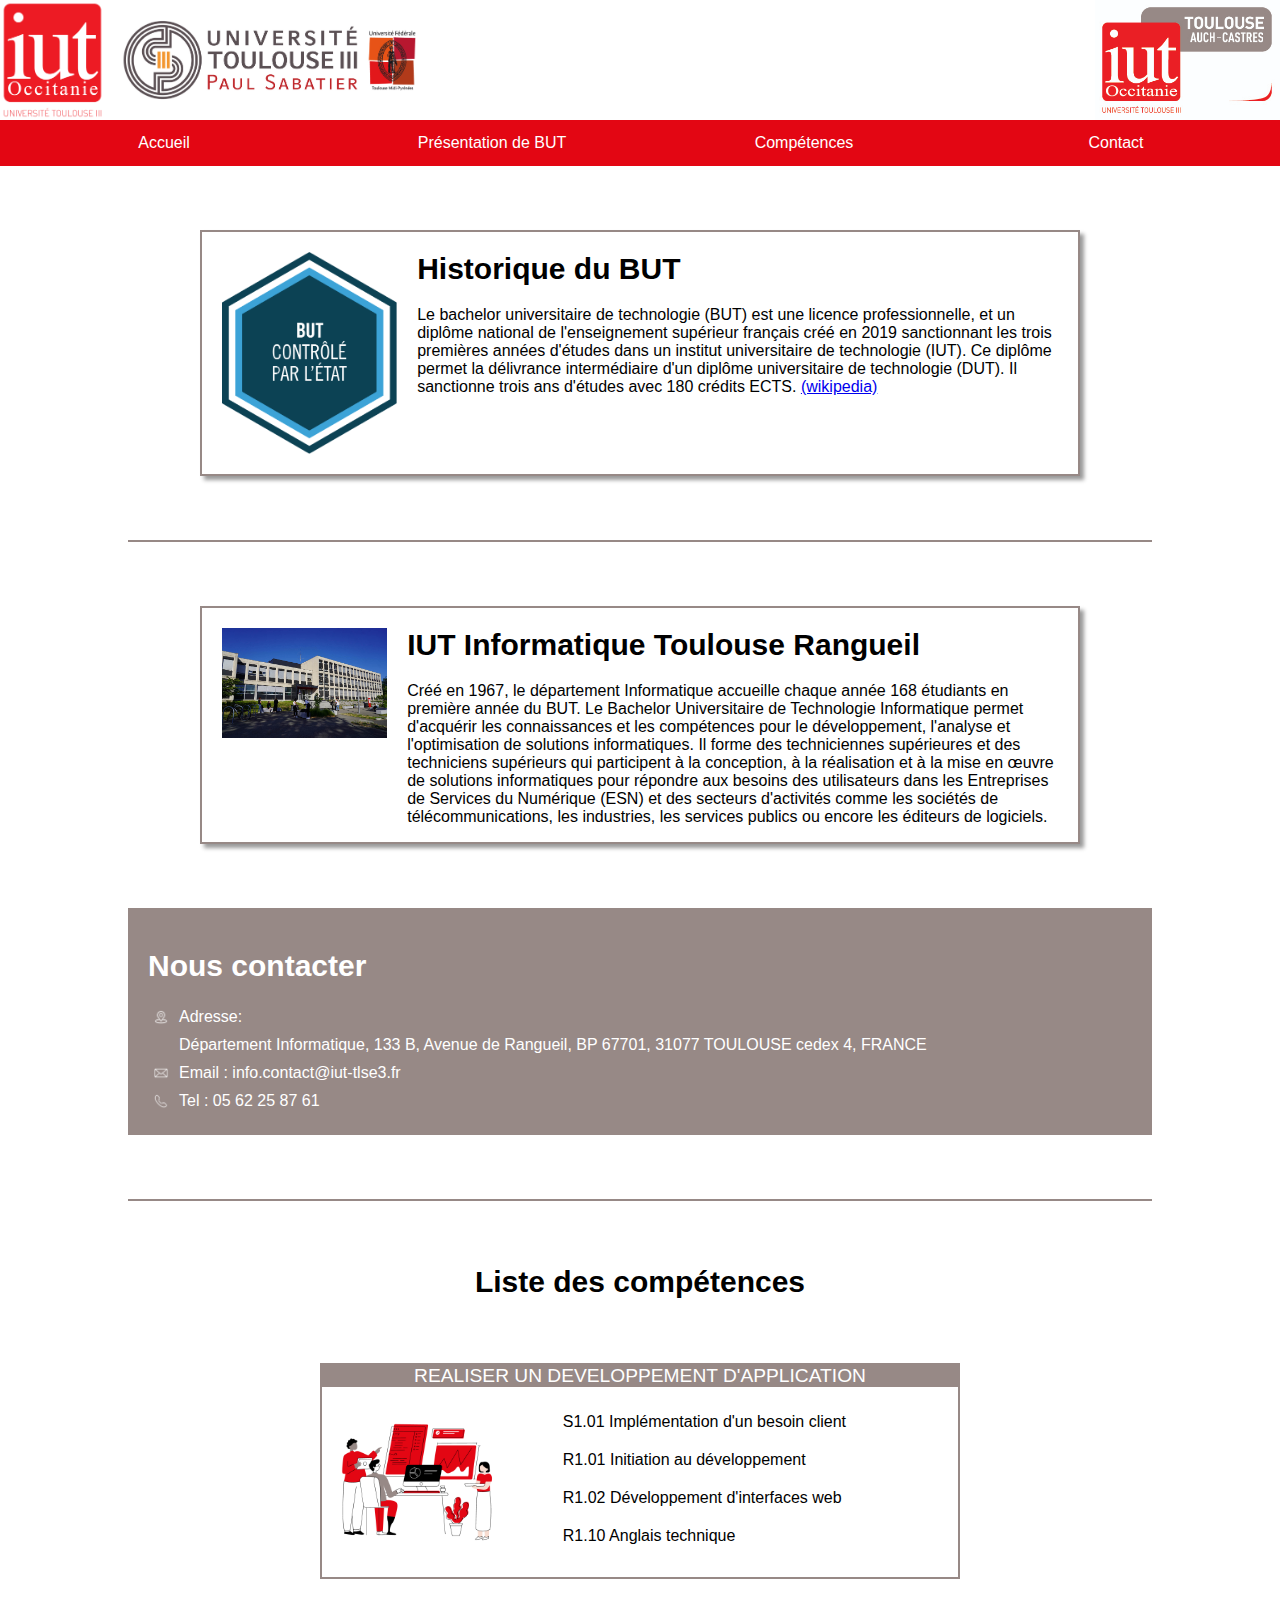
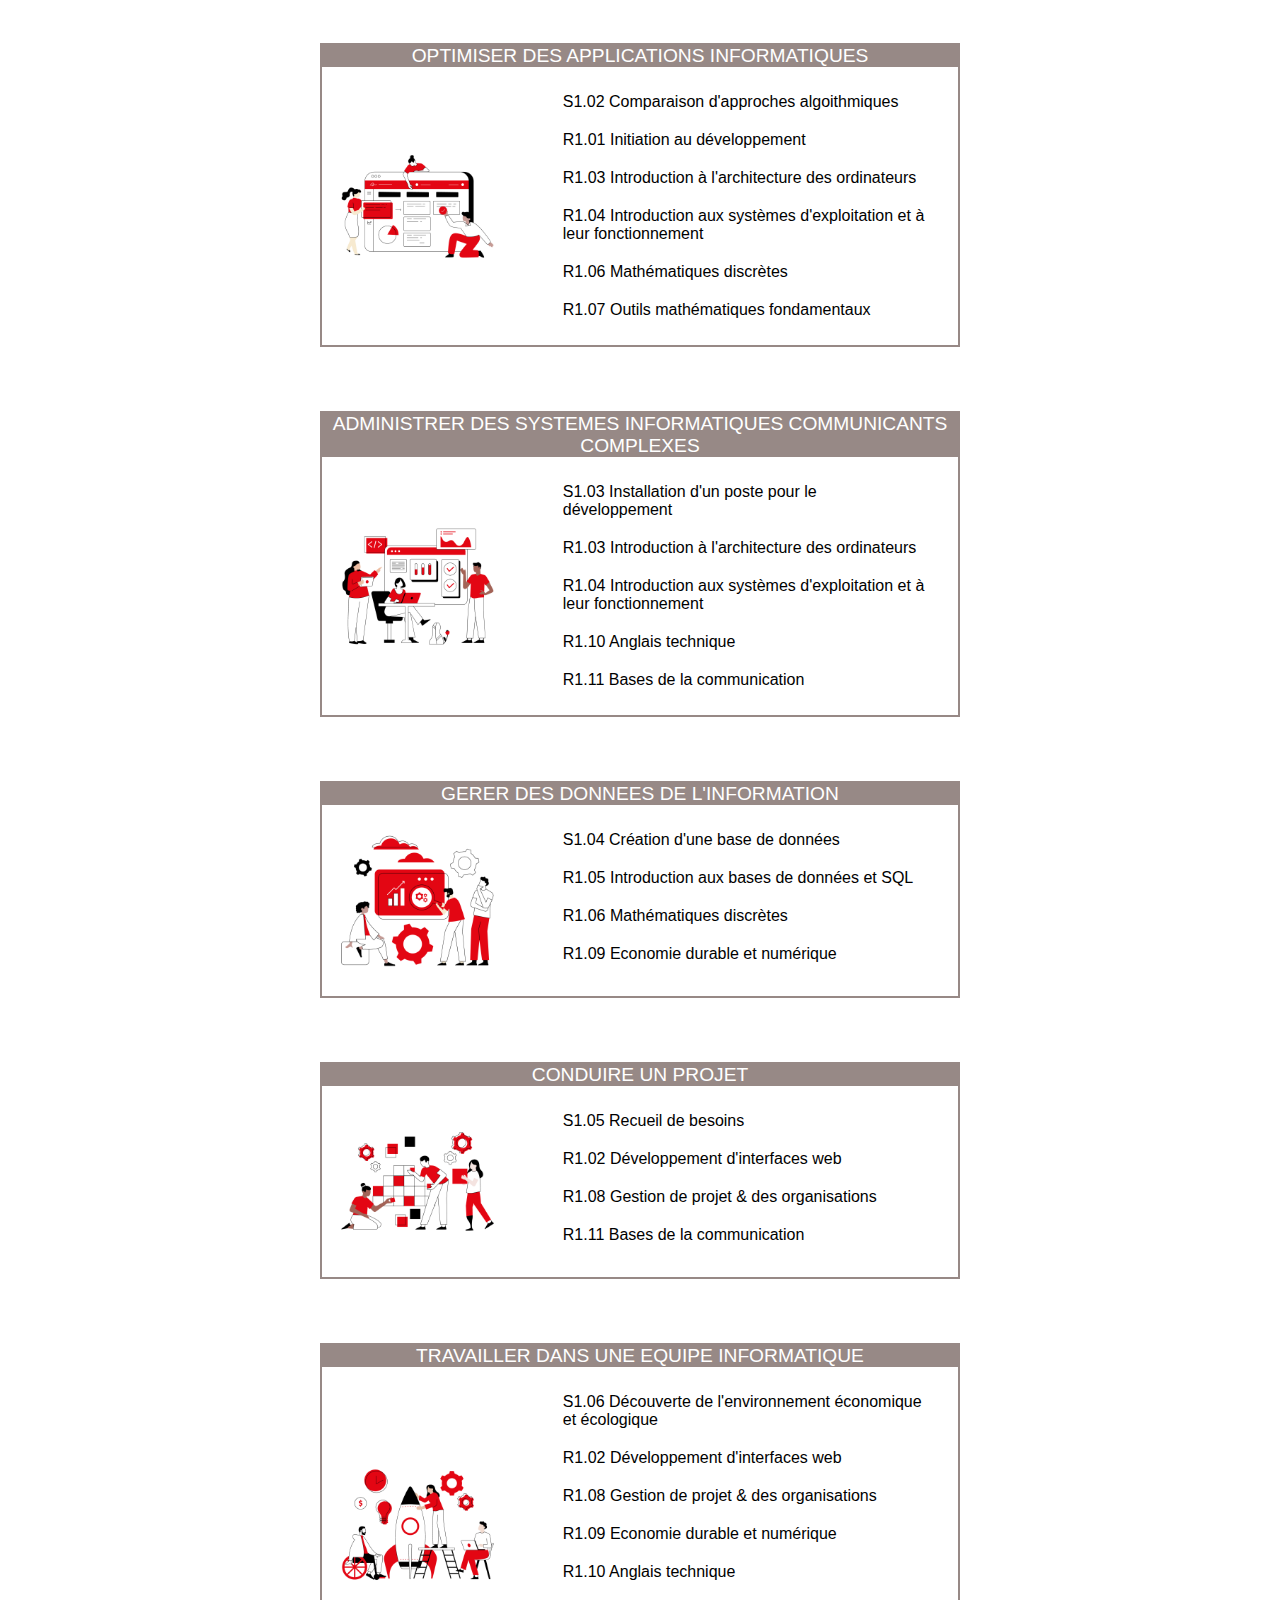
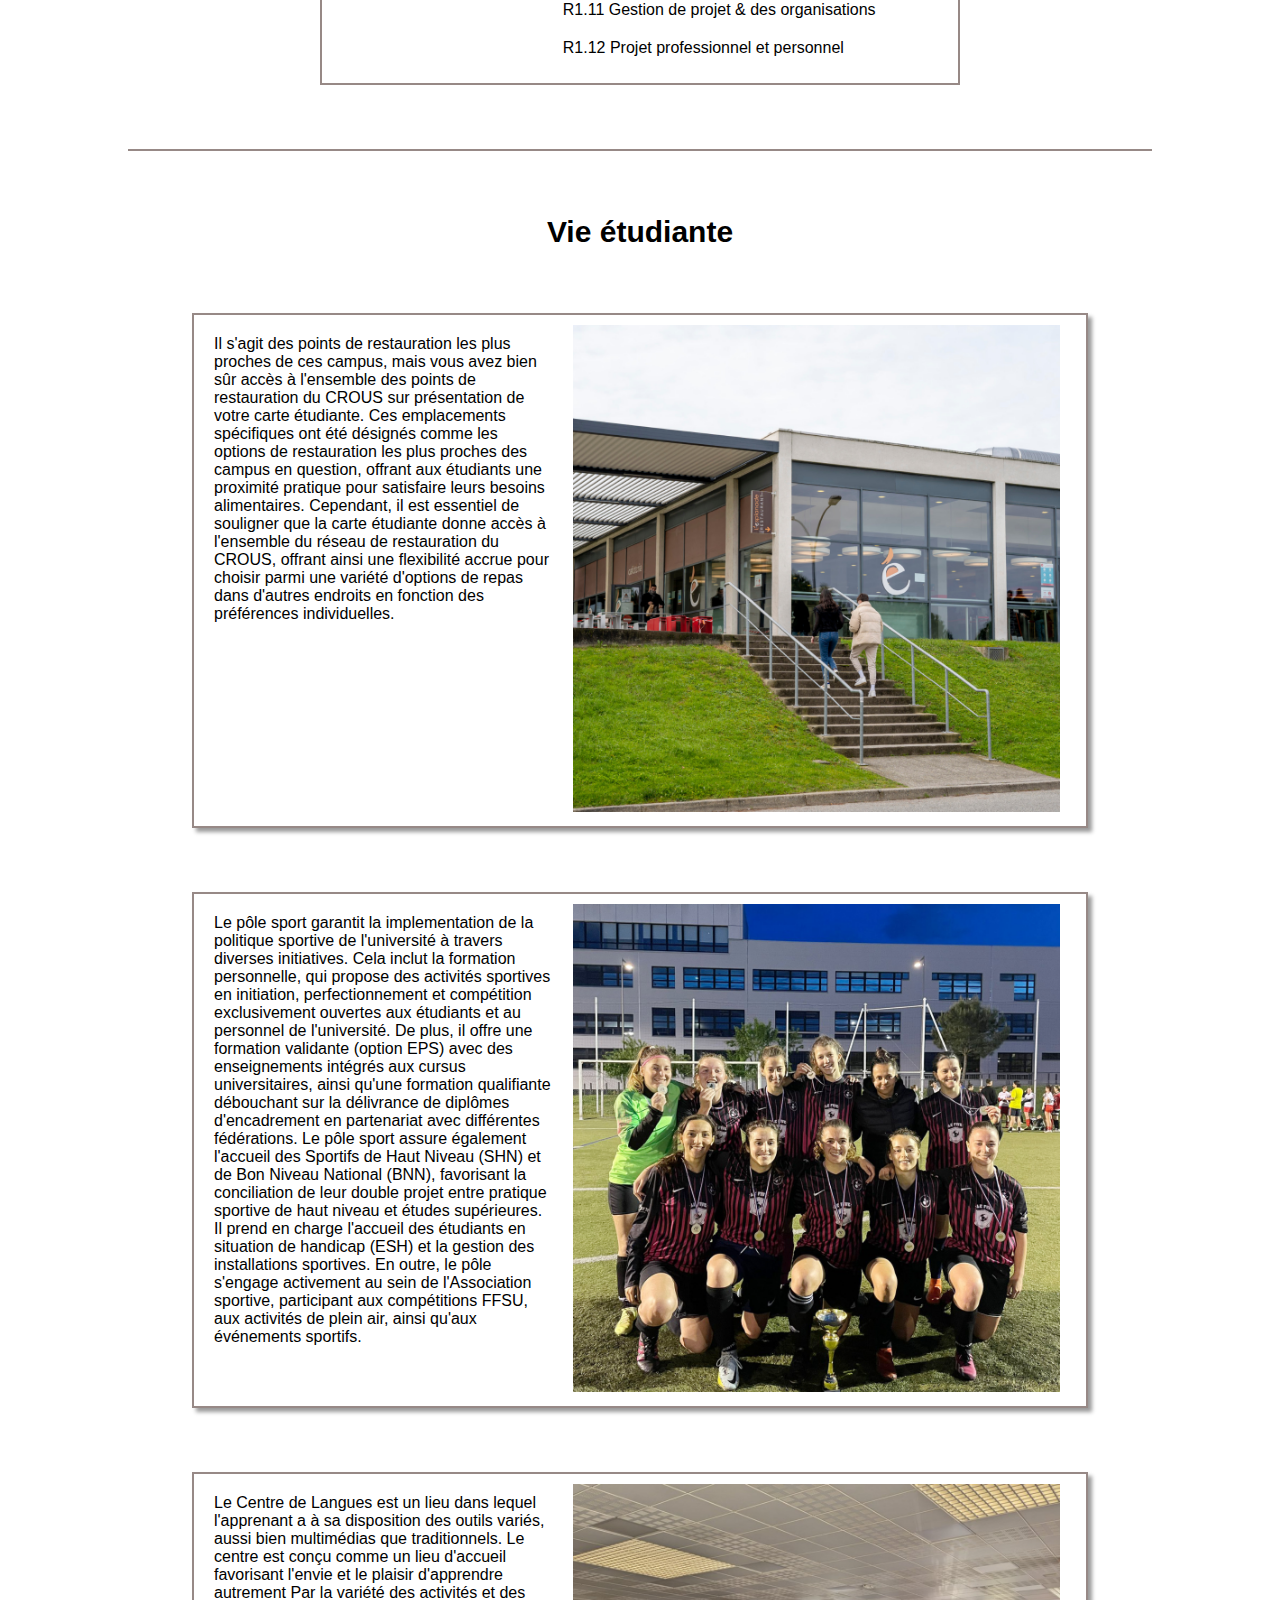
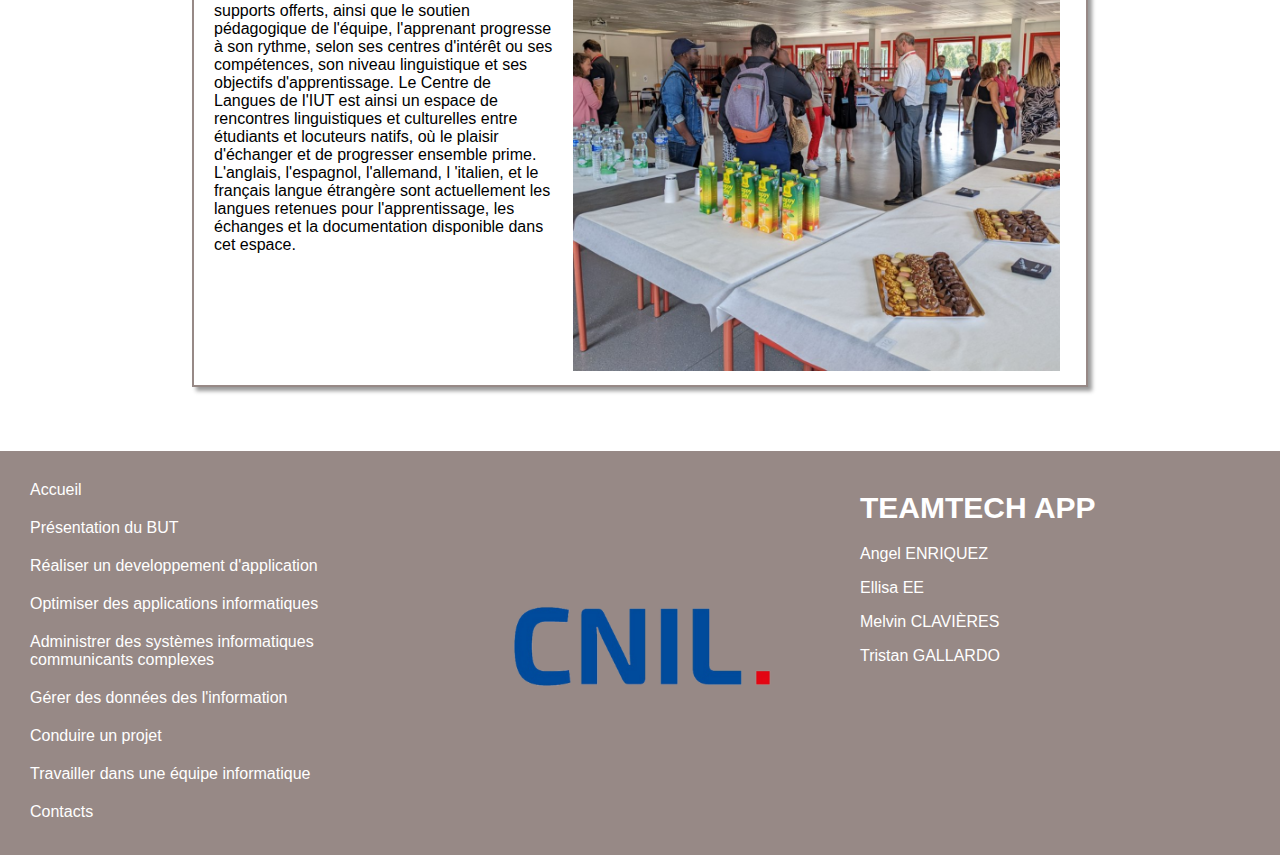
==== index.html @ ef76a1b7 "Update and rename html/index.html to index.html" ====
<!DOCTYPE html>
<html lang="fr">
    <head>
        <meta charset="utf-8">
        <title>Page d'Accueil</title>
        <link rel="stylesheet" href="../css/style.css">
        <link rel = "icon" href="../images/logo1.png" type="images/x-icon">
        <meta name ="Description" content="Page d'accueil pour IUT">
        <meta name="viewport" content="width=device-width, initial-scale=1">
    </head>

    <body>
        <div class="accueil-header"> 
            <div class="accueil-header1">
                <img src="../images/logo1.png" alt="logo iut occitanie université toulouse III" title="logo iut occitanie université toulouse III">
                <img src="../images/logo2.jpg" alt="logo université toulouse III Paul Sabatier" title="logo université toulouse III Paul Sabatier">
            </div>
            <div class="accueil-header2">
                <img class="img3" src="../images/logo3.jpg" alt="logo iut occitanie université toulouse III toulouse" title="logo iut occitanie université toulouse III toulouse">
            </div>
        </div>
        <div class="accueil">
            <input type="checkbox" class="accueil-options-btn" id="toggleNav" >
            <label for="toggleNav"><img src="../images/logo_option.png" alt="logo pour indiquer options"></label> 
            <div class="accueil-navbar">
                <a href="accueil.html">Accueil</a>
                <a href="presentation.html">Présentation de BUT</a>
                <div class="accueil-dropdown">
                    <button class="accueil-dropbtn">Compétences</button>
                    <div class = "accueil-dropdown-content">
                        <a href="competence1.html">Réaliser un développement d'application</a>
                        <a href="competence2.html">Optimiser des applications</a>
                        <a href="competence3.html">Administrer des systèmes informatiques comminicants complexes</a>
                        <a href="competence4.html">Gérer des données de l'information</a>
                        <a href="competence5.html">Conduire un projet</a>
                        <a href="competence6.html">Collaborer au sein d'une équipe informatique</a>
                    </div>
                </div>
                <a href="contact.html">Contact</a>
            </div>
        </div>
        <div class="accueil-historique">
            <img src="images/logo_but.png" alt="logo BUT" title="logo BUT">
            <div class="accueil-historique-texte">
                <h1>Historique du BUT</h1>
                <p>Le bachelor universitaire de technologie (BUT) est une licence professionnelle, et un diplôme national de 
                    l'enseignement supérieur français créé en 2019 sanctionnant les trois premières années d'études dans un 
                    institut universitaire de technologie (IUT). Ce diplôme permet la délivrance intermédiaire d'un diplôme 
                    universitaire de technologie (DUT). Il sanctionne trois ans d'études avec 180 crédits ECTS. 
                     <a href="https://fr.wikipedia.org/wiki/Bachelor_universitaire_de_technologie">(wikipedia)</a></p>
            </div>
        </div>
        <hr>
        <div class="accueil-iutinfo">
            <a href="https://iut-informatique.univ-tlse3.fr/"><img src="../images/IUT.jpg" alt="logo iut informatique universite toulouse 3" title="logo iut informatique universite toulouse 3"></a>
            <div class="accueil-iutinfo-texte">
                <h1>IUT Informatique Toulouse Rangueil</h1>
                <p>Créé en 1967, le département Informatique accueille chaque année 168 étudiants en première année du BUT. 
                    Le Bachelor Universitaire de Technologie Informatique permet d'acquérir les connaissances et les 
                    compétences pour le développement, l'analyse et l'optimisation de solutions informatiques. Il forme 
                    des techniciennes supérieures et des techniciens supérieurs qui participent à la conception, à la 
                    réalisation et à la mise en œuvre de solutions informatiques pour répondre aux besoins des utilisateurs 
                    dans les Entreprises de Services du Numérique (ESN) et des secteurs d'activités comme les sociétés de 
                    télécommunications, les industries, les services publics ou encore les éditeurs de logiciels.</p>
            </div>
        </div>
        <div class="accueil-contact">
            <h1>Nous contacter</h1>
            <div class="accueil-adresse">
                <div class="accueil-adresse-titre">
                    <img src="../images/logo_adresse.png" alt="logo adresse" title="logo adresse iut informatique">
                    <p>Adresse:</p>
                </div>
                <p class="accueil-adresse-texte">
                    Département Informatique, 
                    133 B, Avenue de Rangueil, 
                    BP 67701, 
                    31077 TOULOUSE cedex 4, FRANCE</p>
            </div>
            <div class="accueil-email">
                <img src="../images/logo_email.png" alt="logo email" title="logo email iut informatique">
                <p>Email : info.contact@iut-tlse3.fr</p>
            </div>
            <div class="accueil-telephone">
                <img src="../images/logo_telephone.png" alt="logo téléphone" title="logo telephone iut informatique">
                <p>Tel : 05 62 25 87 61</p>
            </div>
        </div>
        <hr>
        <h1 class="accueil-h1">Liste des compétences</h1>
        <div class="accueil-comp">
            <div class="accueil-comp1">
                <a href="competence1.html" class="accueil-comp1-btn">REALISER UN DEVELOPPEMENT D'APPLICATION</a>
                <div class="accueil-comp1-texte">
                    <img src="../images/comp_1.png" alt = "logo competence 1 realiser un developpement d'application" title="logo competence 1 realiser un developpement d'application">
                    <ul>
                        <li>S1.01 Implémentation d'un besoin client</li>
                        <li>R1.01 Initiation au développement</li>
                        <li>R1.02 Développement d'interfaces web</li>
                        <li>R1.10 Anglais technique</li>
                    </ul>
                </div>
            </div>
            <div class="accueil-comp2">
                <a href="competence2.html" class="accueil-comp2-btn">OPTIMISER DES APPLICATIONS INFORMATIQUES</a>
                <div class="accueil-comp2-texte">
                    <img src="../images/comp_2.png" alt = "logo competence 2 Optimiser des applications" title="logo competence 2 Optimiser des applications">
                    <ul>
                        <li>S1.02 Comparaison d'approches algoithmiques</li>
                        <li>R1.01 Initiation au développement</li>
                        <li>R1.03 Introduction à l'architecture des ordinateurs</li>
                        <li>R1.04 Introduction aux systèmes d'exploitation et à leur fonctionnement</li>
                        <li>R1.06 Mathématiques discrètes</li>
                        <li>R1.07 Outils mathématiques fondamentaux</li>
                    </ul>
                </div>
            </div>
            <div class="accueil-comp3">
                <a href="competence3.html" class="accueil-comp3-btn">ADMINISTRER DES SYSTEMES INFORMATIQUES COMMUNICANTS COMPLEXES</a>
                <div class="accueil-comp3-texte">
                    <img src="../images/comp_3.png" alt = "logo competence 3 Administrer des systèmes informatiques comminicants complexes" title="logo competence 3 Administrer des systèmes informatiques comminicants complexes">
                    <ul>
                        <li>S1.03 Installation d'un poste pour le développement</li>
                        <li>R1.03 Introduction à l'architecture des ordinateurs</li>
                        <li>R1.04 Introduction aux systèmes d'exploitation et à leur fonctionnement</li>
                        <li>R1.10 Anglais technique</li>
                        <li>R1.11 Bases de la communication </li>
                    </ul>
                </div>
            </div>
            <div class="accueil-comp4">
                <a href="competence4.html" class="accueil-comp4-btn" >GERER DES DONNEES DE L'INFORMATION</a>
                <div class="accueil-comp4-texte">
                    <img src="../images/comp_4.png" alt = "logo competence 4 Gérer des données de l'information" title="logo competence 4 Gérer des données de l'information">
                    <ul>
                        <li>S1.04 Création d'une base de données</li>
                        <li>R1.05 Introduction aux bases de données et SQL</li>
                        <li>R1.06 Mathématiques discrètes</li>
                        <li>R1.09 Economie durable et numérique</li>
                    </ul>
                </div>
            </div>
            <div class="accueil-comp5">
                <a href="competence5.html" class="accueil-comp5-btn">CONDUIRE UN PROJET</a>
                <div class="accueil-comp5-texte">
                    <img src="../images/comp_5.png" alt = "logo competence 5 Conduire un projet" title="logo competence 5 Conduire un projet">
                    <ul>
                        <li>S1.05 Recueil de besoins</li>
                        <li>R1.02 Développement d'interfaces web</li>
                        <li>R1.08 Gestion de projet & des organisations</li>
                        <li>R1.11 Bases de la communication</li>
                    </ul>
                </div>
            </div>
            <div class="accueil-comp6">
                <a href="competence6.html" class="accueil-comp6-btn">TRAVAILLER DANS UNE EQUIPE INFORMATIQUE</a>
                <div class="accueil-comp6-texte">
                    <img src="../images/comp_6.png" alt = "logo competence 6 Collaborer au sein d'une équipe informatique" title="logo competence 6 Collaborer au sein d'une équipe informatique">
                    <ul>
                        <li>S1.06 Découverte de l'environnement économique et écologique</li>
                        <li>R1.02 Développement d'interfaces web</li>
                        <li>R1.08 Gestion de projet & des organisations</li>
                        <li>R1.09 Economie durable et numérique</li>
                        <li>R1.10 Anglais technique</li>
                        <li>R1.11 Gestion de projet & des organisations</li>
                        <li>R1.12 Projet professionnel et personnel</li>
                    </ul>
                </div>
            </div> 
        </div>
        <hr>
        <h1 class="accueil-h1">Vie étudiante</h1>
        <div class="accueil-vieEtu">
            <div class="accueil-resto">
                <p>Il s'agit des points de restauration les plus proches de ces campus, mais vous avez bien 
                    sûr accès à l'ensemble des points de restauration du CROUS sur présentation de votre carte 
                    étudiante. Ces emplacements spécifiques ont été désignés comme les options de restauration 
                    les plus proches des campus en question, offrant aux étudiants une proximité pratique pour 
                    satisfaire leurs besoins alimentaires. Cependant, il est essentiel de souligner que la carte 
                    étudiante donne accès à l'ensemble du réseau de restauration du CROUS, offrant ainsi une flexibilité 
                    accrue pour choisir parmi une variété d'options de repas dans d'autres endroits en fonction 
                    des préférences individuelles.</p>
                <a href="https://iut-informatique.univ-tlse3.fr/restauration-hebergement"><img src="../images/resto.png" alt="image du restaurant universitaire" title="image du restaurant universitaire iut informatique toulouse III"></a>
            </div>
            <div class="accueil-sport">
                <p>Le pôle sport garantit la implementation de la politique sportive de l'université à travers diverses initiatives. 
                Cela inclut la formation personnelle, qui propose des activités sportives en initiation, perfectionnement et compétition 
                exclusivement ouvertes aux étudiants et au personnel de l'université. De plus, il offre une formation validante (option EPS) 
                avec des enseignements intégrés aux cursus universitaires, ainsi qu'une formation qualifiante débouchant sur la délivrance 
                de diplômes d'encadrement en partenariat avec différentes fédérations. Le pôle sport assure également l'accueil des Sportifs
                de Haut Niveau (SHN) et de Bon Niveau National (BNN), favorisant la conciliation de leur double projet entre pratique sportive
                de haut niveau et études supérieures. Il prend en charge l'accueil des étudiants en situation de handicap (ESH) et la gestion
                des installations sportives. En outre, le pôle s'engage activement au sein de l'Association sportive, participant aux compétitions 
                FFSU, aux activités de plein air, ainsi qu'aux événements sportifs.</p>
                <a href="https://www.univ-tlse3.fr/campus/sport"><img src="../images/sport.png" alt="image des activité sportives" title="image des activité sportives iut informatique toulouse III"></a>
            </div>
            <div class="accueil-cril">
                <p>Le Centre de Langues est un lieu dans lequel l'apprenant a à sa disposition des outils variés, aussi bien multimédias 
                    que traditionnels. Le centre est conçu comme un lieu d'accueil favorisant l'envie et le plaisir d'apprendre autrement
                     Par la variété des activités et des supports offerts, ainsi que le soutien pédagogique de l'équipe, l'apprenant 
                     progresse à son rythme, selon ses centres d'intérêt ou ses compétences, son niveau linguistique et ses objectifs 
                     d'apprentissage. Le Centre de Langues de l'IUT est ainsi un espace de rencontres linguistiques et culturelles entre 
                     étudiants et locuteurs natifs, où le plaisir d'échanger et de progresser ensemble prime. L'anglais, l'espagnol, l'allemand, l
                     'italien, et le français langue étrangère sont actuellement les langues retenues pour l'apprentissage, les échanges et 
                     la documentation disponible dans cet espace.</p>
                     <a href="https://iut-informatique.univ-tlse3.fr/centre-de-langues"><img src="../images/cril.png" alt="image du cril" title="image du cril iut informatique toulouse III"></a>
            </div>
        </div>
        <footer>
            <div class="accueil-footer-content">
                <a href="accueil.html">Accueil</a>
                <a href="presentation.html">Présentation du BUT</a>
                <a href="competence1.html">Réaliser un developpement d'application</a>
                <a href="competence2.html">Optimiser des applications informatiques</a>
                <a href="competence3.html">Administrer des systèmes informatiques communicants complexes</a>
                <a href="competence4.html">Gérer des données des l'information</a>
                <a href="competence5.html">Conduire un projet</a>
                <a href="competence6.html">Travailler dans une équipe informatique</a>
                <a href="contact.html">Contacts</a>
            </div>
            <a class="cnil" href="https://www.cnil.fr/fr/reglement-europeen-protection-donnees"><img src="../images/logo_cnil.png" alt="logo cnil"></a>
            <div class="accueil-noms">
                <h1>TEAMTECH APP</h1>
                <p>Angel ENRIQUEZ</p>
                <p>Ellisa EE</p>
                <p>Melvin CLAVIÈRES</p>
                <p>Tristan GALLARDO</p>
            </div>
        </footer>
    </body>
---- css/style.css ----
body{
    font-family:'Open',sans-serif;
}
h1{
    font-size: 30px;
}

hr {
    margin: 5% 10% 5% 10%;
    background-color: #978986;
    border: solid #978986 1px;
    clear: both;
}

.accueil-iutinfo img:hover{
    transform:scale(1.05);
}

.accueil-contact{
    display:flex;
    flex-direction:column;
    height:auto;
    border-style:none;
    background-color:#978986;
    color:white;
    margin:5% 10% 5% 10%;
    padding:20px;
}
.accueil-adresse-titre, .accueil-email, .accueil-telephone{
    display:flex;
    flex-direction: row;
}

.accueil-adresse-titre p, .accueil-email p, .accueil-telephone p{
    margin:5px;
    display:inline;
}
.accueil-contact img {
    object-fit:contain;
    width: 16px;
    margin:0px 5px 0px 5px;
}
.accueil-adresse-texte{
    margin:5px;
    padding-left:26px;
    display:block;
}
.accueil-h1 {text-align: center;}
.accueil-comp1,.accueil-comp2,.accueil-comp3,.accueil-comp4,.accueil-comp5,.accueil-comp6{
    border-color:#978986;
    border-style: solid;
    border-width: 2px;
    margin:5% 25% 5% 25%;
}

.accueil-comp1-btn,.accueil-comp2-btn,.accueil-comp3-btn,.accueil-comp4-btn,.accueil-comp5-btn,.accueil-comp6-btn{
    background-color: #978986;
    color:white;
    text-decoration:none;
    text-align: center;
    font-size: 120%;
    border:none;
    width:100%;
    display:block;
}
.accueil-comp1-texte img,.accueil-comp2-texte img,.accueil-comp3-texte img,.accueil-comp4-texte img,.accueil-comp5-texte img,
.accueil-comp6-texte img{
    width:30%; object-fit: contain;}
.accueil-comp1-texte ul,.accueil-comp2-texte ul,.accueil-comp3-texte ul,.accueil-comp4-texte ul,.accueil-comp5-texte ul,.accueil-comp6-texte ul{
    width:70%; 
    padding-right:20px;
    list-style-type:none;
}
.accueil-comp1-texte li,.accueil-comp2-texte li,.accueil-comp3-texte li,.accueil-comp4-texte li,.accueil-comp5-texte li,.accueil-comp6-texte li{
    text-decoration: none; padding:10px;}

.accueil-comp1-btn:hover,.accueil-comp2-btn:hover,.accueil-comp3-btn:hover,.accueil-comp4-btn:hover,.accueil-comp5-btn:hover,.accueil-comp6-btn:hover{
    background-color: #E30613;
    color:white;
    width:100%;
}

.accueil-resto, .accueil-cril, .accueil-sport{
    border-color:#978986;
    border-style: solid;
    border-width: 2px;
    box-shadow: 4px 4px 4px rgba(0, 0, 0, 0.4);
    margin:5% 15% 5% 15%;
}

.accueil-resto img:hover, .accueil-cril img:hover,.accueil-sport img:hover{transform:scale(1.03);}
.accueil-resto p,.accueil-cril p,.accueil-sport p{
    margin:20px;
    width:80%;
}

footer{
    display:flex;
    flex-direction: row;
    flex-wrap:nowrap;
    justify-content: space-evenly;
    background-color: #978986;
    border-style:none;

}
footer .accueil-footer-content{
    display:flex;
    flex-direction: column;
    margin: 20px;
    width:33%;
}
footer .cnil{
    width:33%;
}
footer .accueil-footer-content a{
    text-decoration: none; 
    color:white;
    margin:10px;
}
footer img{width:100%;object-fit: contain;}
footer .accueil-noms{
   color:white;
   margin:20px;
   width:33%;
}
.competence-titre{text-align: center;}
.competence-niveau1{
    display:flex;
    flex-direction: row;
    flex-wrap: nowrap;
    justify-content: space-evenly;
    margin:5% 15% 5% 15%;
    border-style: solid;
    border-color:#978986;
    box-shadow: 4px 4px 4px rgba(0, 0, 0, 0.4);
    border-width:2px;
}
.competence-niveau1 img{
    object-fit: contain;
    width:30%;
}
.competence-table1,.competence-table2,.competence-table3,.competence-table4,.competence-table5,.competence-table6{
    border-collapse:collapse;
    letter-spacing: 1px;
    width:75%;
    margin-left:auto;
    margin-right:auto;
}
.competence-table1 td,.competence-table2 td,.competence-table3 td,.competence-table4 td,.competence-table5 td,.competence-table6 td{
    border:2px solid white;
    padding:10px 20px;
    text-align: center;
}
.competence-table1 tr:nth-child(1){background-color: #E8C5BB;}
.competence-table1 tr:nth-child(2){background-color: #F3E2DD;}
.competence-table2 tr:nth-child(1){background-color: #FFB7A6;}
.competence-table2 tr:nth-child(2){background-color: #FFDBD2;}
.competence-table3 tr:nth-child(1){background-color: #FEE7A0;}
.competence-table3 tr:nth-child(2){background-color: #FFF3CF;}
.competence-table4 tr:nth-child(1){background-color: #C8D6A7;}
.competence-table4 tr:nth-child(2){background-color: #E4EBD3;}
.competence-table5 tr:nth-child(1){background-color: #ABB7DF;}
.competence-table5 tr:nth-child(2){background-color: #D5DBEF;}
.competence-table6 tr:nth-child(1){background-color: #D0B3AC;}
.competence-table6 tr:nth-child(2){background-color: #E8D9D5;}

.competence-sae,.competence-ressources{
    border:2px solid #978986;
    box-shadow: 4px 4px 4px rgba(0, 0, 0, 0.4);
    text-align: center;
    margin:3% 10% 3% 10%;
}

h2{font-size:20px;margin:10px}
.competence-ressources-ul{list-style-type:none;}
.competence-sae p{margin:20px; text-align: left;}
.competence-ressources-titre1,.competence-ressources-titre2,.competence-ressources-titre3,.competence-ressources-titre4,.competence-ressources-titre5,.competence-ressources-titre6{
    display: flex;
    flex-direction: row;
    flex-wrap: nowrap;
}
.competence-ressources-titre1 h2{background-color: #D08A77;}
.competence-ressources-titre2 h2{background-color:#FF6F4C ;}
.competence-ressources-titre3 h2{background-color:#FDCF41;}
.competence-ressources-titre4 h2{background-color:#91AE4F;}
.competence-ressources-titre5 h2{background-color:#5770BE;}
.competence-ressources-titre6 h2{background-color:#A26859;}

.competence-ressources-titre1 h2,.competence-ressources-titre2 h2,.competence-ressources-titre3 h2,.competence-ressources-titre4 h2,.competence-ressources-titre5 h2,.competence-ressources-titre6 h2{
    text-align: center;
    color:white;
    margin:10px;
}
.competence-ressources-titre1 h3,.competence-ressources-titre2 h3,.competence-ressources-titre3 h3,.competence-ressources-titre4 h3,.competence-ressources-titre5 h3.competence-ressources-titre6 h3{margin:10px;}
.competence-ressources p{text-align: left; margin:10px;}
.competence-ressources ul{text-align:left}
.competence-ressources1{
    border-style: solid;
    border-color: #978986;
    border-width: 2px;
    margin:3% 5% 3% 5%;
}
.competence-ressources1-h3{color:#D08A77;}
.competence-ressources2-h3{color:#FF6F4C;}
.competence-ressources3-h3{color: #FDCF41;}
.competence-ressources4-h3{color: #91AE4F;}
.competence-ressources5-h3{color: #5770BE;}
.competence-ressources6-h3{color: #A26859;}
.competence-retourner{
    text-align:center; 
    text-decoration: 
    none;color:#D08A77;
    margin:10px;
}
.competence-retourner:hover{color:#E30613;cursor: pointer;}

html {
	font-family: sans-serif;
}

body { 
    margin: 0;
	background-color: white;
}

table {
	letter-spacing: 1px;
	width: 100%;
	font-size: 0.8rem;
	border-spacing: 0;
}

td, th {
	border: 1px solid rgb(190,190,190);
	padding: 10px 0;
}

th {
	background-color: rgb(226,0,26);
	color: white;
}

td {
	text-align: center;
}

tr:nth-child(even) td {
	background-color: rgb(250,250,250);
}

tr:nth-child(odd) td {
	background-color: rgb(245,245,245);
}

tr:first-child th:first-child {
  border-radius: 25px 0 0 0;
}

tr:first-child th:last-child {
  border-radius: 0 25px 0 0;
}

tr:last-child th:first-child {
  border-radius: 0 0 0 25px;
}

tr:last-child td:last-child {
  border-radius: 0 0 25px 0;
}

#blocks {
	display: grid;
	grid-column-gap: 1%;
	grid-row-gap: 1em;
	grid-auto-rows: minmax(10px, auto);
	margin-left: 5%;
	margin-right: 5%;
	margin-top: 2em;
	margin-bottom: 2em;
}

#titre_Presentation {
	font-weight: bold;
	font-family:"Roboto Slab";
	color: white;
	text-shadow: 1px 1px 4px black;
	background-image: url("../images/IUT.jpg");
	background-attachment: fixed;
	background-size: cover;
	background-position: bottom;
}

#titre_Presentation h1{
	/* backdrop-filter: blur(4px); si header traverse a traver le block, suprime cette ligne */
	font-size: 60px;
	margin-top: 0;
	padding-top: 150px;
	padding-left: 5%;
	padding-right: 5%;
	padding-bottom: 150px;
	box-shadow: inset 0 -10px 15px rgba(0, 0, 0, 0.7),
	inset 0 10px 15px rgba(0, 0, 0, 0.7);
}

#first_Part_Presentation {
	grid-column: 1/5;
	display: grid;
	grid-template-columns: 25% 75%;
	grid-column-gap: 1%;
	grid-row-gap: 1em;
	padding: 1em
}

#first_Part_Presentation_title {
	grid-column: 1/3;
	font-weight: bold;
}

#first_Part_Presentation_text {
	grid-column: 1;	
}

#first_Part_Presentation_tab {
	grid-column: 2;	
}

#decoration {
	grid-column: 1/5;
	border-top: 2px solid black;
	margin: 1em;
	padding: 0em;
}

.competence {
	grid-column: 1/5;
	display: grid;
	grid-column-gap: 1%;
	grid-row-gap: 1em;
	padding: 1em;
}

.competence:nth-child(odd) {
	grid-template-columns: auto 1fr;
}

.competence:nth-child(even) {
	grid-template-columns: 1fr auto;
}

.competence img	{ 
	width: 200px;
	border: 1px solid white;
}

.competence img:hover	{ 
	border: 1px solid rgb(226,0,26);
}

.competence img:active	{ 
	filter: brightness(1.25);;
}

.competence_ressources {
	display: grid;
	grid-column-gap: 1%;
	grid-row-gap: 1em;
	grid-template-columns: repeat(3,1fr);
	padding: 0em;
	text-align: center;
	font-size: 1.75vw
}

#first_Part_Presentation {
	background-color: white;
	box-shadow: 2px 2px 10px,
	inset 0.5em 0em rgb(226,0,26);
}

.competence:nth-last-child(6) {
	background-color: white;
	box-shadow: 2px 2px 10px,
	inset 0.5em 0em #d08a77;
}

.competence:nth-last-child(6) .competence_ressources div {
	border: 1px solid #d08a77;
}

.competence:nth-last-child(5) {
	background-color: white;
	box-shadow: 2px 2px 10px,
	inset 0.5em 0em #ff6f4c;
}

.competence:nth-last-child(5) .competence_ressources div {
	border: 1px solid #ff6f4c;
}

.competence:nth-last-child(4) {
	background-color: white;
	box-shadow: 2px 2px 10px,
	inset 0.5em 0em #fdcf41;
}

.competence:nth-last-child(4) .competence_ressources div {
	border: 1px solid #fdcf41;
}

.competence:nth-last-child(3) {
	background-color: white;
	box-shadow: 2px 2px 10px,
	inset 0.5em 0em #91ae4f;
}

.competence:nth-last-child(3) .competence_ressources div {
	border: 1px solid #91ae4f;
}

.competence:nth-last-child(2) {
	background-color: white;
	box-shadow: 2px 2px 10px,
	inset 0.5em 0em #5770be;
}

.competence:nth-last-child(2) .competence_ressources div {
	border: 1px solid #5770be;
}

.competence:nth-last-child(1) {
	background-color: white;
	box-shadow: 2px 2px 10px,
	inset 0.5em 0em #a26859;
}

.competence:nth-last-child(1) .competence_ressources div {
	border: 1px solid #a26859;
}

@media screen and (max-width:768px){
    .accueil-historique, .accueil-iutinfo {
        display:flex;
        flex-direction:column;
        flex-wrap: nowrap;
        justify-content: flex-start;
        align-items: flex-start;
        margin: 5% 25% 5% 25%;
        margin-right:20px;
        margin-left:20px;
        border-color:#978986;
        border-style: solid;
        box-shadow: 4px 4px 4px rgba(0, 0, 0, 0.4);
        border-width: 2px;
    }
    .accueil-historique img  {
        object-fit: contain;
        display: block;
        margin:20px;
        width:70%;
        height:auto;
    }
    .accueil-iutinfo a{
        display: block;
        margin:20px;
        width:80%;
    }
    .accueil-iutinfo img{
        object-fit: contain;
        width:100%;
        height:auto;
    }
    .accueil-historique-texte, .accueil-iutinfo-texte {
        padding-left:10px;   
        width:90%;
    }
    .accueil-comp1-texte ul,.accueil-comp2-texte ul,.accueil-comp3-texte ul,.accueil-comp4-texte ul,.accueil-comp5-texte ul,.accueil-comp6-texte ul{
        width:90%; 
        padding-right:5%;
        padding-left:5%;
        list-style-type:none;
    }
    .accueil-header {
        width:100%;
        height:80px;
        display:flex;
        flex-wrap:nowrap;
    }
    .accueil-header1 {
        width: 50%; 
        display:flex;
        flex-wrap:nowrap;
        flex-direction:row;
        justify-content:flex-start;
    }
    
    .accueil-header2 {
        width: 50%; 
        display:flex;
        flex-wrap:nowrap;
        flex-direction:row;
        justify-content:flex-end;
    }
    .accueil{
        position:sticky;
        top:0;
        z-index: 2;
    }
    .accueil-options-btn{
        display:none;
        /* justify-content: space-evenly; */
        cursor: pointer;
        border-style:none;
        width:100%;
        height:auto;
    }
    label{
        display:inline-block;
        width:100%;
        height:40px;
        margin:0;
        background-color: #E30613;
        text-align:center;
    }
    label:hover{cursor: pointer;}
    label img{
        object-fit: contain;
        max-width: 100%;
        max-height: 100%;
        width:100%;
        height:auto;
    }
    .accueil-navbar{
        display:none;
        background-color:#E30613 ;
    }
    .accueil-options-btn:checked + label + .accueil-navbar{ 
        display:flex;
        flex-wrap:nowrap;
        flex-direction:column;
        justify-content:space-evenly; 
    }
    
    .accueil-navbar a{
        font-size: 16px;
        color: white;
        text-align: center;
        padding: 14px 16px;
        text-decoration: none;
    }
    
    .accueil-dropdown {
        position:sticky;
        z-index: 2;
        width:100%;
        display:block;
    }
    .accueil-dropbtn{
        width:100%;
        margin:0;
    }
    .accueil-dropdown .accueil-dropbtn {
        font-size: 16px;  
        border: none;
        outline: none;
        color: white;
        padding: 14px 16px;
        background-color: inherit;
        font-family: inherit;
        margin: 0;
    }
    
    .accueil-navbar a:hover, .accueil-dropdown:hover .accueil-dropbtn {
        
        background-color: lightgray; 
        color:#E30613;
    }
      
    .accueil-dropdown-content {
        /* display: none; */
        position: relative;
        background-color: #f9f9f9;
        min-width: 160px;
        box-shadow: 0px 8px 16px 0px rgba(0,0,0,0.2);
        z-index: 1;
    }  
    
    .accueil-dropdown-content a {
        color: black;
        padding: 12px 16px;
        text-decoration: none;
        display: block;
        text-align: left;
    }
      
    .accueil-dropdown-content a:hover {
        width:auto;
        background-color: #ddd;
    }
      
    .accueil-resto, .accueil-cril, .accueil-sport{
        border-color:#978986;
        border-style: solid;
        border-width: 2px;
        box-shadow: 4px 4px 4px rgba(0, 0, 0, 0.4);
        display:flex;
        z-index: 1;
        flex-direction:column;
        flex-wrap: nowrap;
        margin:5% 15% 5% 15%;
    }
    .accueil-resto img,.accueil-cril img,.accueil-sport img{
        object-fit: contain;
        width:95%;
        height:auto;
        margin-top:10px; margin-bottom: 10px;
    }
    .accueil-resto img:hover, .accueil-cril img:hover,.accueil-sport img:hover{transform:scale(1.03);}
    .accueil-resto p,.accueil-cril p,.accueil-sport p{
        margin:20px;
        width:80%;
    }
    .accueil-resto img,.accueil-cril img,.accueil-sport img{
        object-fit: contain;
        width:95%;
        height:auto;
        margin:10px;
    }
    .contact{
        display:inline-block;
        background-color:white;
    }
    .contact-formulaire2{
        width:100%
    }
    input, textarea{
        display:inline-block;
        width:80%;
        margin:5px;
    }  
    .btn-contact{
        border-style: none;
        background-color: #E30613;
        color:white;
        font-size: 16px;
        height:3.5em;
        width:80%;
    }
    .btn-contact:hover{
        background-color: #ddd;
        color:#E30613;
    }
    
    .accueil-comp1-texte,.accueil-comp2-texte,.accueil-comp3-texte,.accueil-comp4-texte,.accueil-comp5-texte,.accueil-comp6-texte{
        display:flex;
        flex-direction: column;
        flex-wrap:nowrap;
    }
    .accueil-comp1-texte img,.accueil-comp2-texte img,.accueil-comp3-texte img,.accueil-comp4-texte img,.accueil-comp5-texte img,
    .accueil-comp6-texte img{
        width:80%; object-fit: contain;
    }
    .contact-image1, .contact-image2{object-fit: contain; border-style: solid; border-width: 1px;}
    .contact-image2{margin-bottom:5px;}
    .contact-image1, .nous-trouver1{width:96%; margin-left:2%; margin-right:2%;}
    .nous-trouver, .nous-trouver1{display:flex; flex-direction:column}
    #blocks {
		display: block;
		margin-left: 0%;
		margin-right: 0%;
	}
	#first_Part_Presentation, #first_Part_Presentation_tab, .competence, .competence_ressources, .competence_ressources div {
		margin-top: 1em;
		margin-bottom: 1em;
		display: block;
	}
	.competence img	{
		width: 70%;
		margin-left: 15%;
	}
	.competence_ressources {
		font-size: 4vw
	}
	#titre_Presentation h1{
		font-size: 8vmax
	}
}

@media screen and (min-width:768px){
    .accueil-historique, .accueil-iutinfo {
        display:flex;
        flex-direction: row;
        flex-wrap: nowrap;
        justify-content: flex-start;
        align-items: flex-start;
        margin: 5% 25% 5% 25%;
        margin-right:200px;
        margin-left:200px;
        border-color:#978986;
        border-style: solid;
        box-shadow: 4px 4px 4px rgba(0, 0, 0, 0.4);
        border-width: 2px;
    }
    .accueil-historique img  {
        object-fit: contain;
        display: block;
        margin:20px;
        width:20%;
        height:auto;
    }
    .accueil-iutinfo a{
        display: block;
        margin:20px;
        width:20%;
    }
    .accueil-iutinfo img{
        object-fit: contain;
        width:100%;
        height:auto;
    }
    .accueil-historique-texte, .accueil-iutinfo-texte {
        padding-right:10px;   
        width:80%;
    }
    .accueil-options-btn{display:none;}
    label{display:none;}
    .accueil-header {
        width:100%;
        height:120px;
        display:flex;
        flex-wrap:nowrap;
    }
    .accueil-header1 {
        width: 50%; 
        display:flex;
        flex-wrap:nowrap;
        flex-direction:row;
        justify-content:flex-start;
    }

    .accueil-header2 {
        width: 50%; 
        display:flex;
        flex-wrap:nowrap;
        flex-direction:row;
        justify-content:flex-end;
    }
    .accueil{position:sticky;z-index: 2;top:0;}
    .accueil-navbar{
        background-color:#E30613 ;
        display:flex;
        flex-wrap:nowrap;
        flex-direction:row;
        justify-content:space-evenly;
    }


    .accueil-navbar a{
        width:25%;
        /* float: left; */
        font-size: 16px;
        color: white;
        text-align: center;
        padding: 14px 16px;
        text-decoration: none;
    }

    .accueil-dropdown {
        width:25%;
        display:block;
    }
    .accueil-dropbtn{
        width:100%;
        margin:0;
    }
    .accueil-dropdown .accueil-dropbtn {
        font-size: 16px;  
        border: none;
        outline: none;
        color: white;
        padding: 14px 16px;
        background-color: inherit;
        font-family: inherit;
        margin: 0;
    }

    .accueil-navbar a:hover, .accueil-dropdown:hover .accueil-dropbtn {
        
        background-color: lightgray; 
        color:#E30613;
    }
    
    .accueil-dropdown-content {
        display: none;
        position: absolute;
        background-color: #f9f9f9;
        min-width: 160px;
        box-shadow: 0px 8px 16px 0px rgba(0,0,0,0.2);
    }  

    .accueil-dropdown-content a {
        width:100%;
        /* float:none; */
        color: black;
        padding: 12px 16px;
        text-decoration: none;
        display: block;
        text-align: left;
    }
    
    .accueil-dropdown-content a:hover {
        width:auto;
        background-color: #ddd;
    }
    
    .accueil-dropdown:hover .accueil-dropdown-content {
        display: block; 
    } 

    .accueil-resto, .accueil-cril, .accueil-sport{
        display:flex;
        flex-direction: row;
        flex-wrap: nowrap;
    }

    .accueil-resto img,.accueil-cril img,.accueil-sport img{
        object-fit: contain;
        width:95%;
        height:auto;
        margin-top:10px; margin-bottom: 10px;
    }
    .contact{
        display:inline;
        background-color:white;
    }
    .contact-formulaire{
        display:flex;
        flex-direction: row;
        flex-wrap: nowrap;
    }
    .contact-formulaire1{
        display: flex;
        flex-direction: column;
        width:50%;
        text-align: left;
        margin-left:3%;
        margin-right:1%;
    }
    .contact-formulaire2{
        display: flex;
        flex-direction: column;
        width:50%;
        text-align: left;
        margin-left:1%;
        margin-right:1%;
    }
    input, textarea{
        display:inline-block;
        width:80%;
        margin:5px;
    }  
    .btn-contact{
        border-style: none;
        background-color: #E30613;
        color:white;
        font-size: 16px;
        height:3.5em;
        width:80%;
    }
    .btn-contact:hover{
        background-color: #ddd;
        color:#E30613;
    }
    .accueil-comp1-texte,.accueil-comp2-texte,.accueil-comp3-texte,.accueil-comp4-texte,.accueil-comp5-texte,.accueil-comp6-texte{
        display:flex;
        flex-direction: row;
        flex-wrap:nowrap;
    }
    .nous-trouver{display:flex; flex-direction:row; flex-wrap: nowrap; align-items: flex-end;}
    .contact-image1, .contact-image2{object-fit: contain; border-style: solid; border-width: 1px;}
    .contact-image1{width:56%; margin-left:2%; margin-right:2%;height:98%; margin-bottom:2%;} 
    .nous-trouver1{width:40%;height:98%;margin-bottom:2%;}
    .contact-image2{margin-bottom:5px; width:100%;}
    .nous-trouver1 {width:96%; margin-left:2%; margin-right:2%;}
    .nous-trouver1{display:flex; flex-direction:column}
}
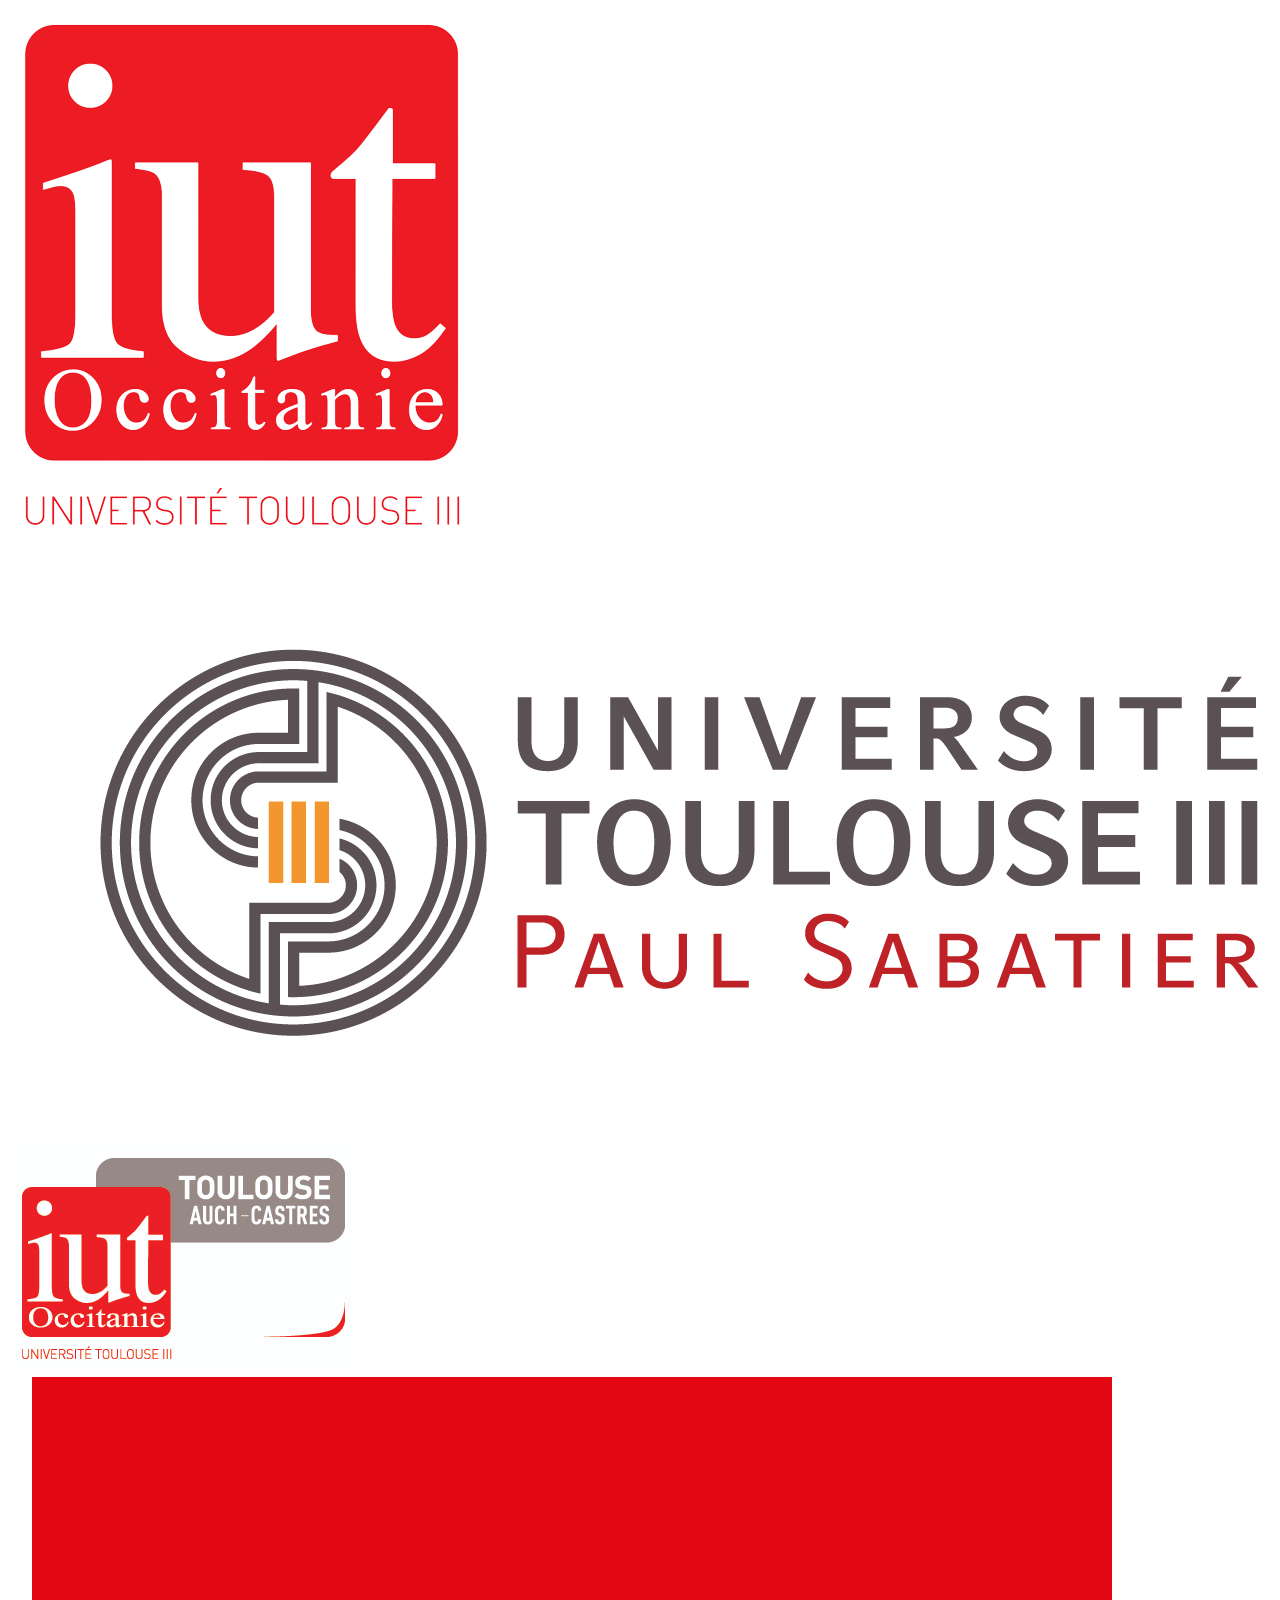
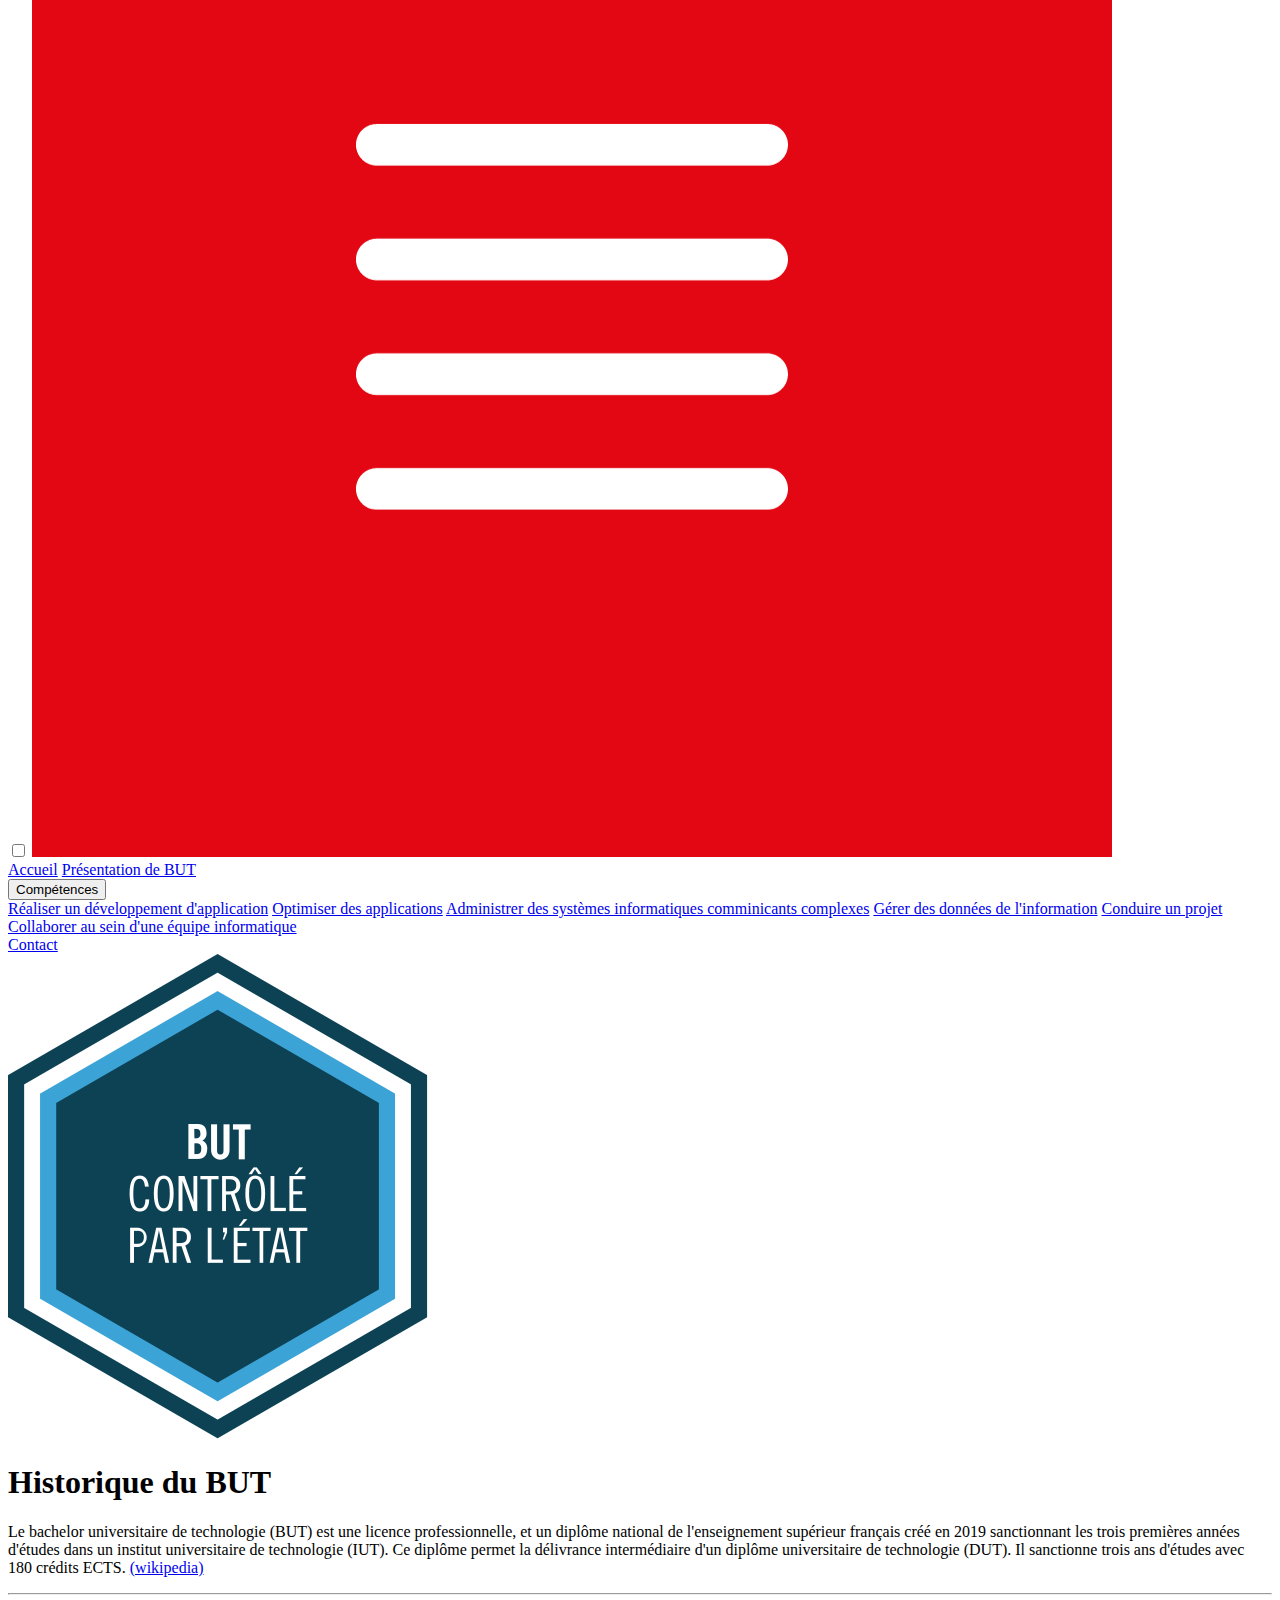
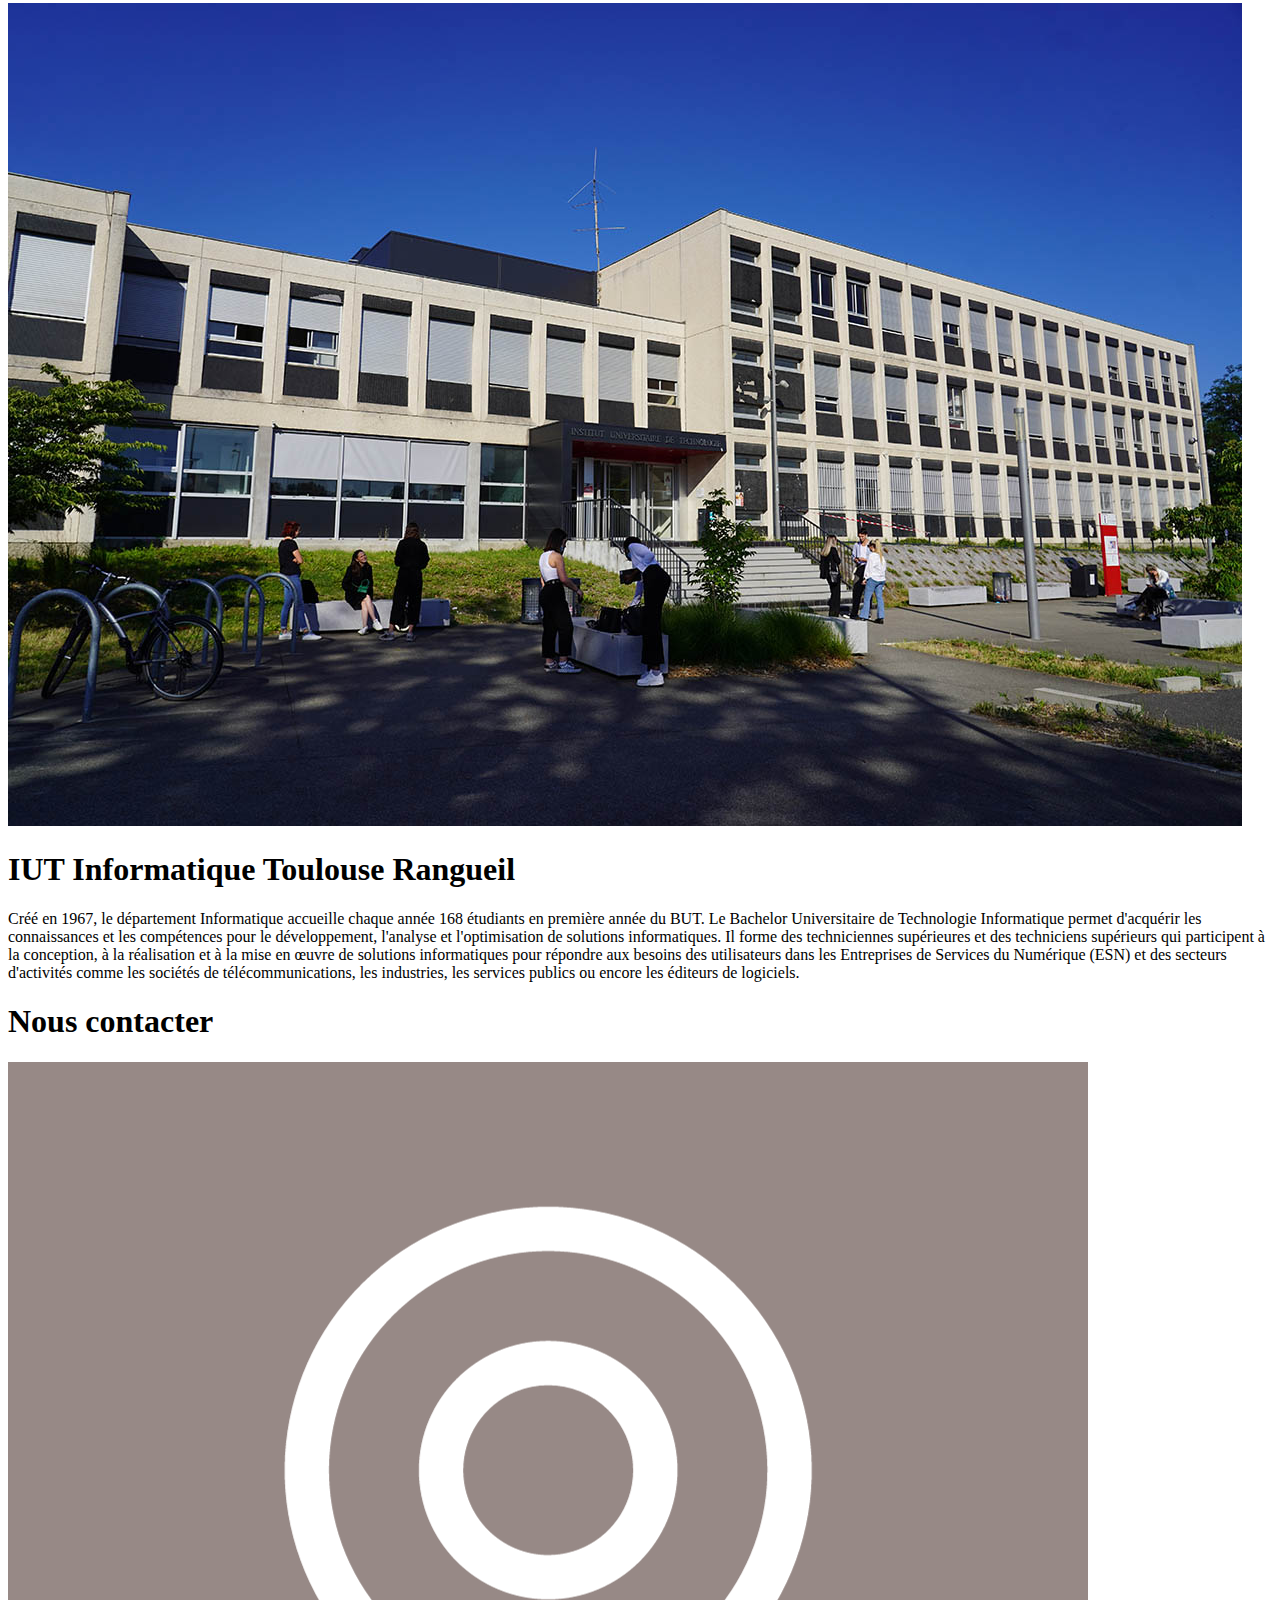
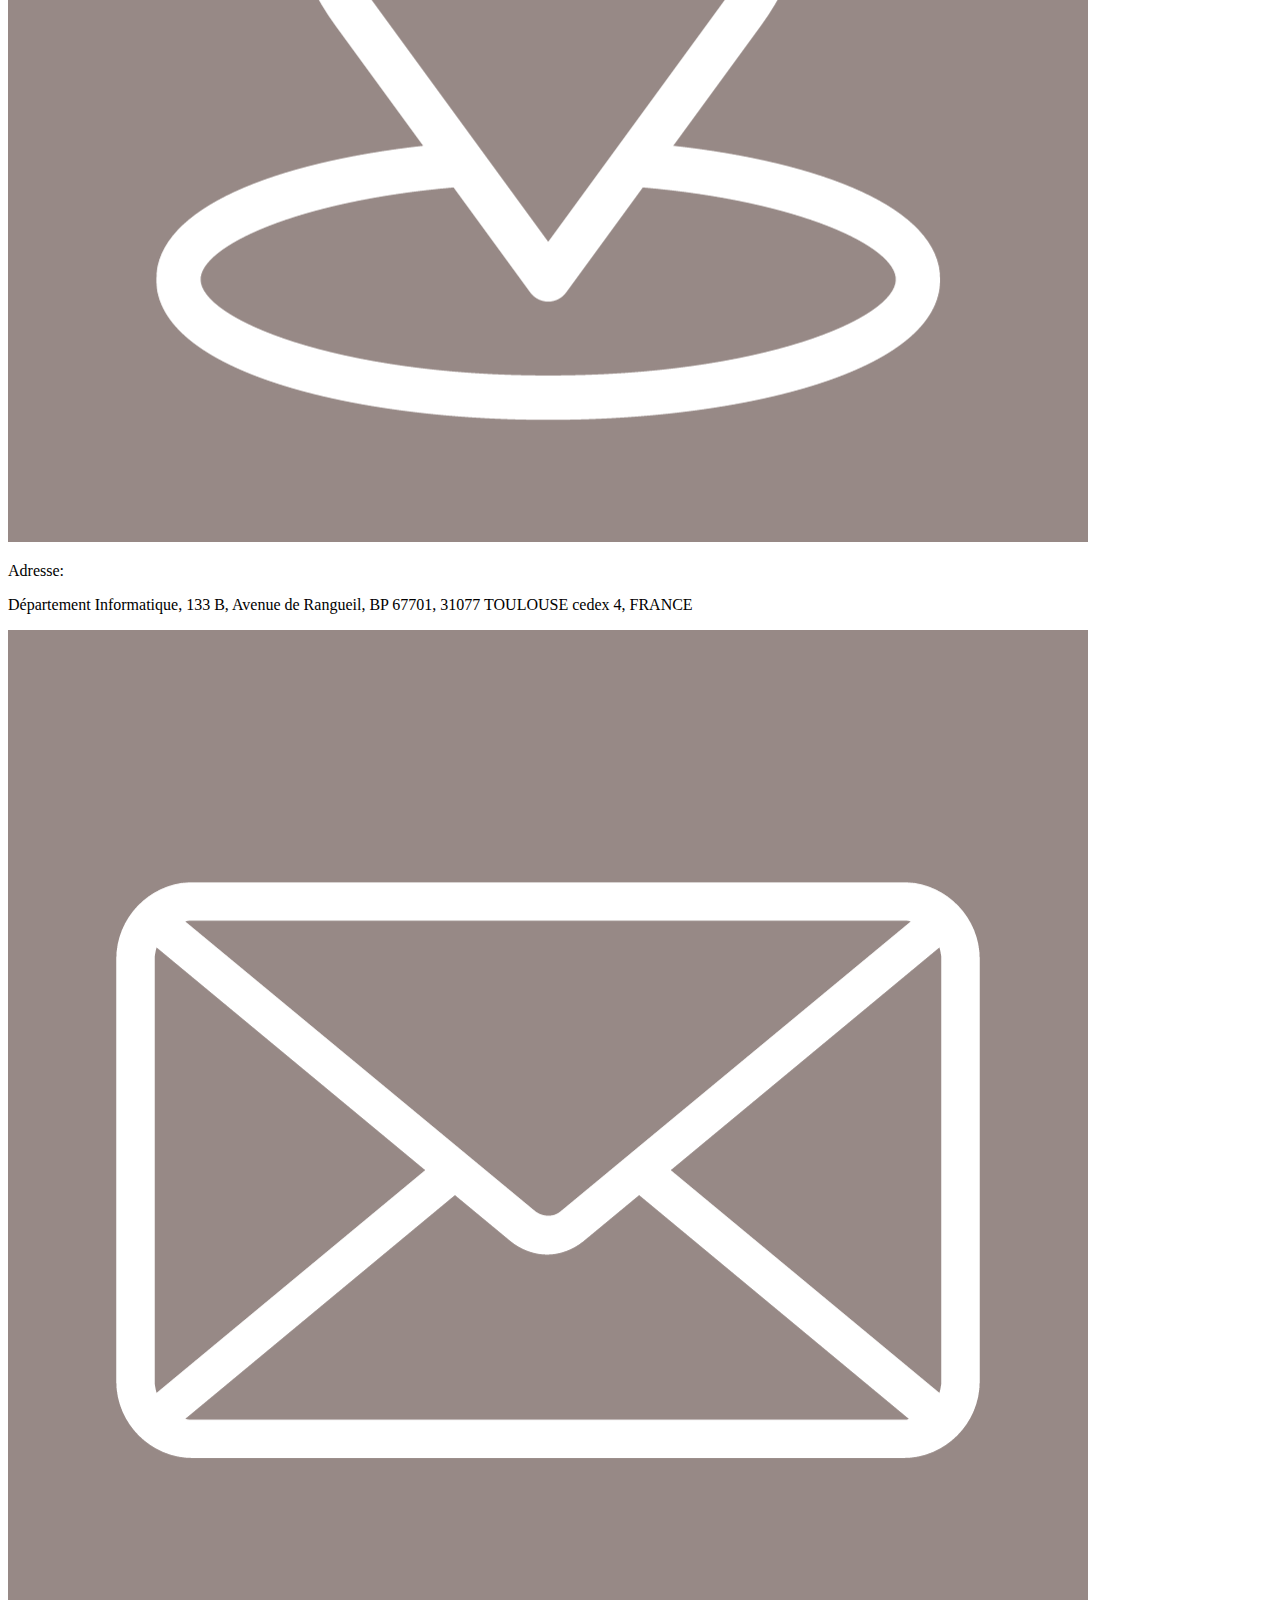
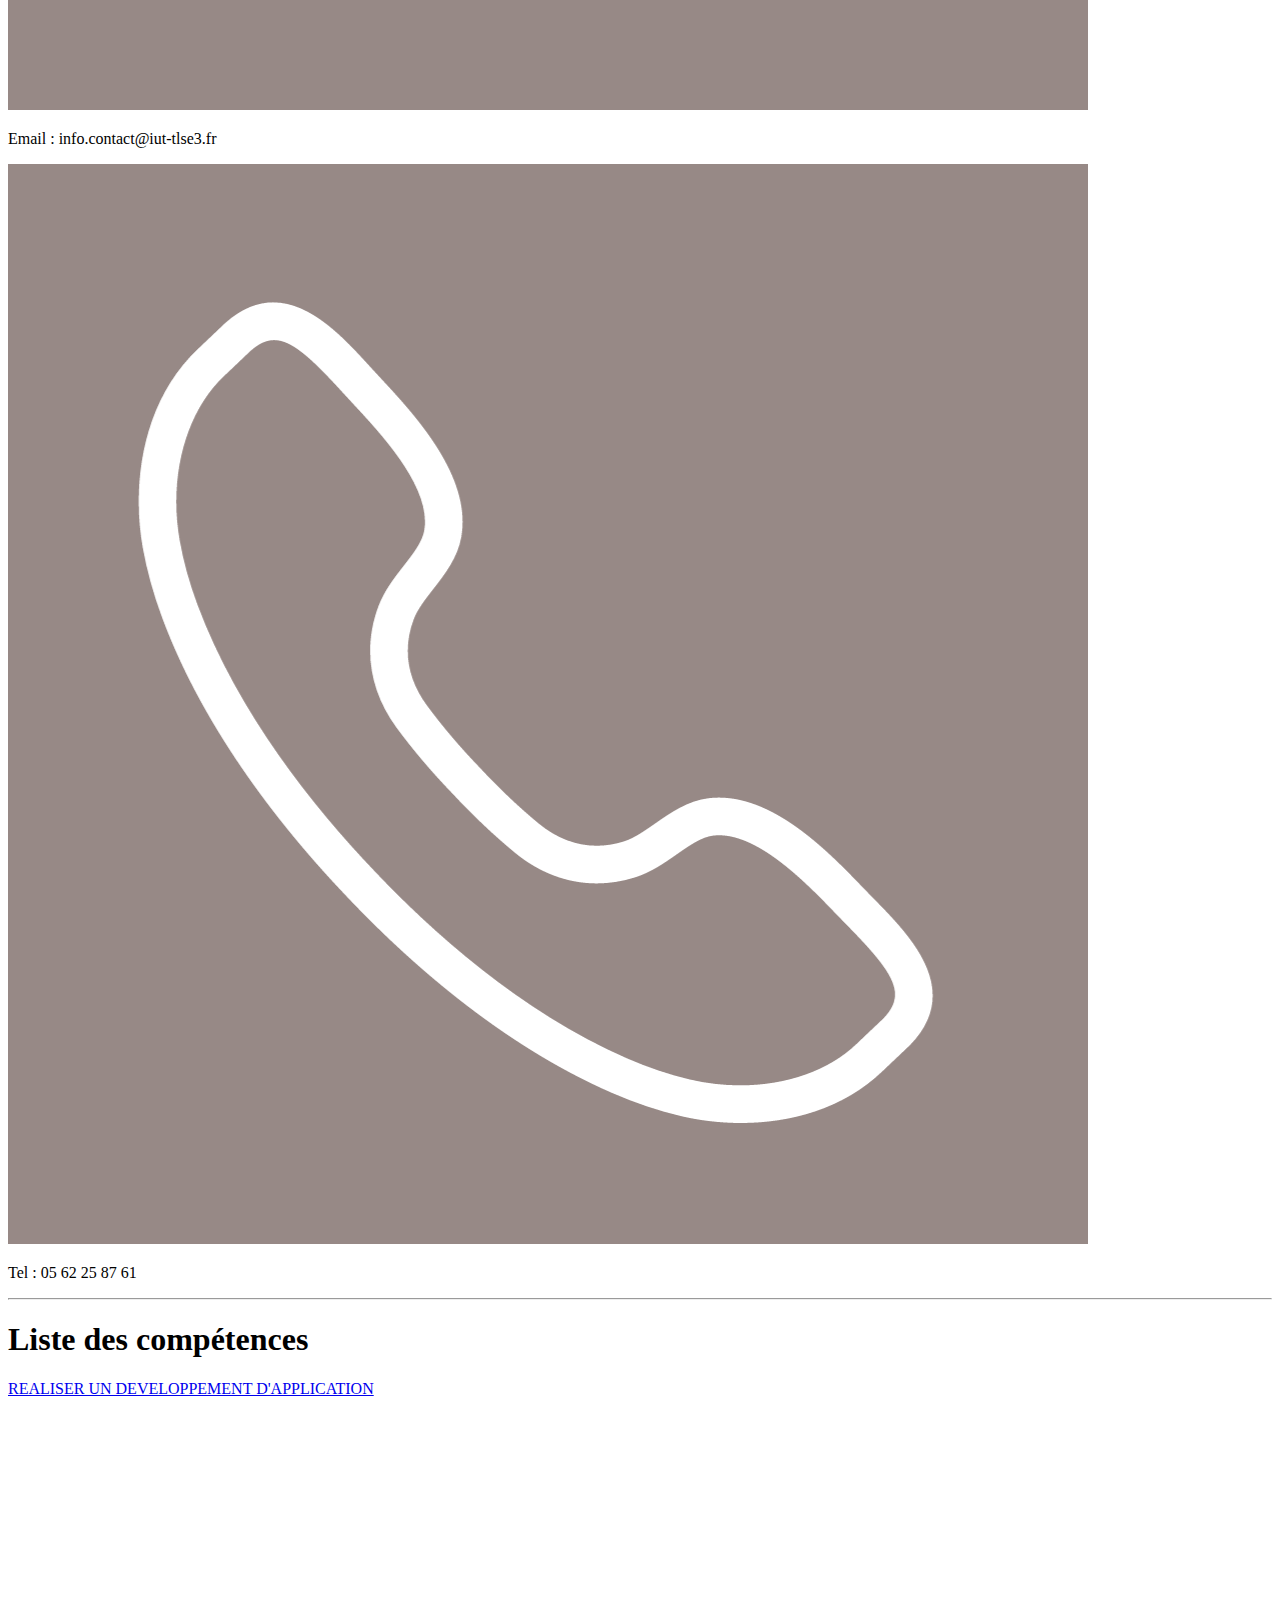
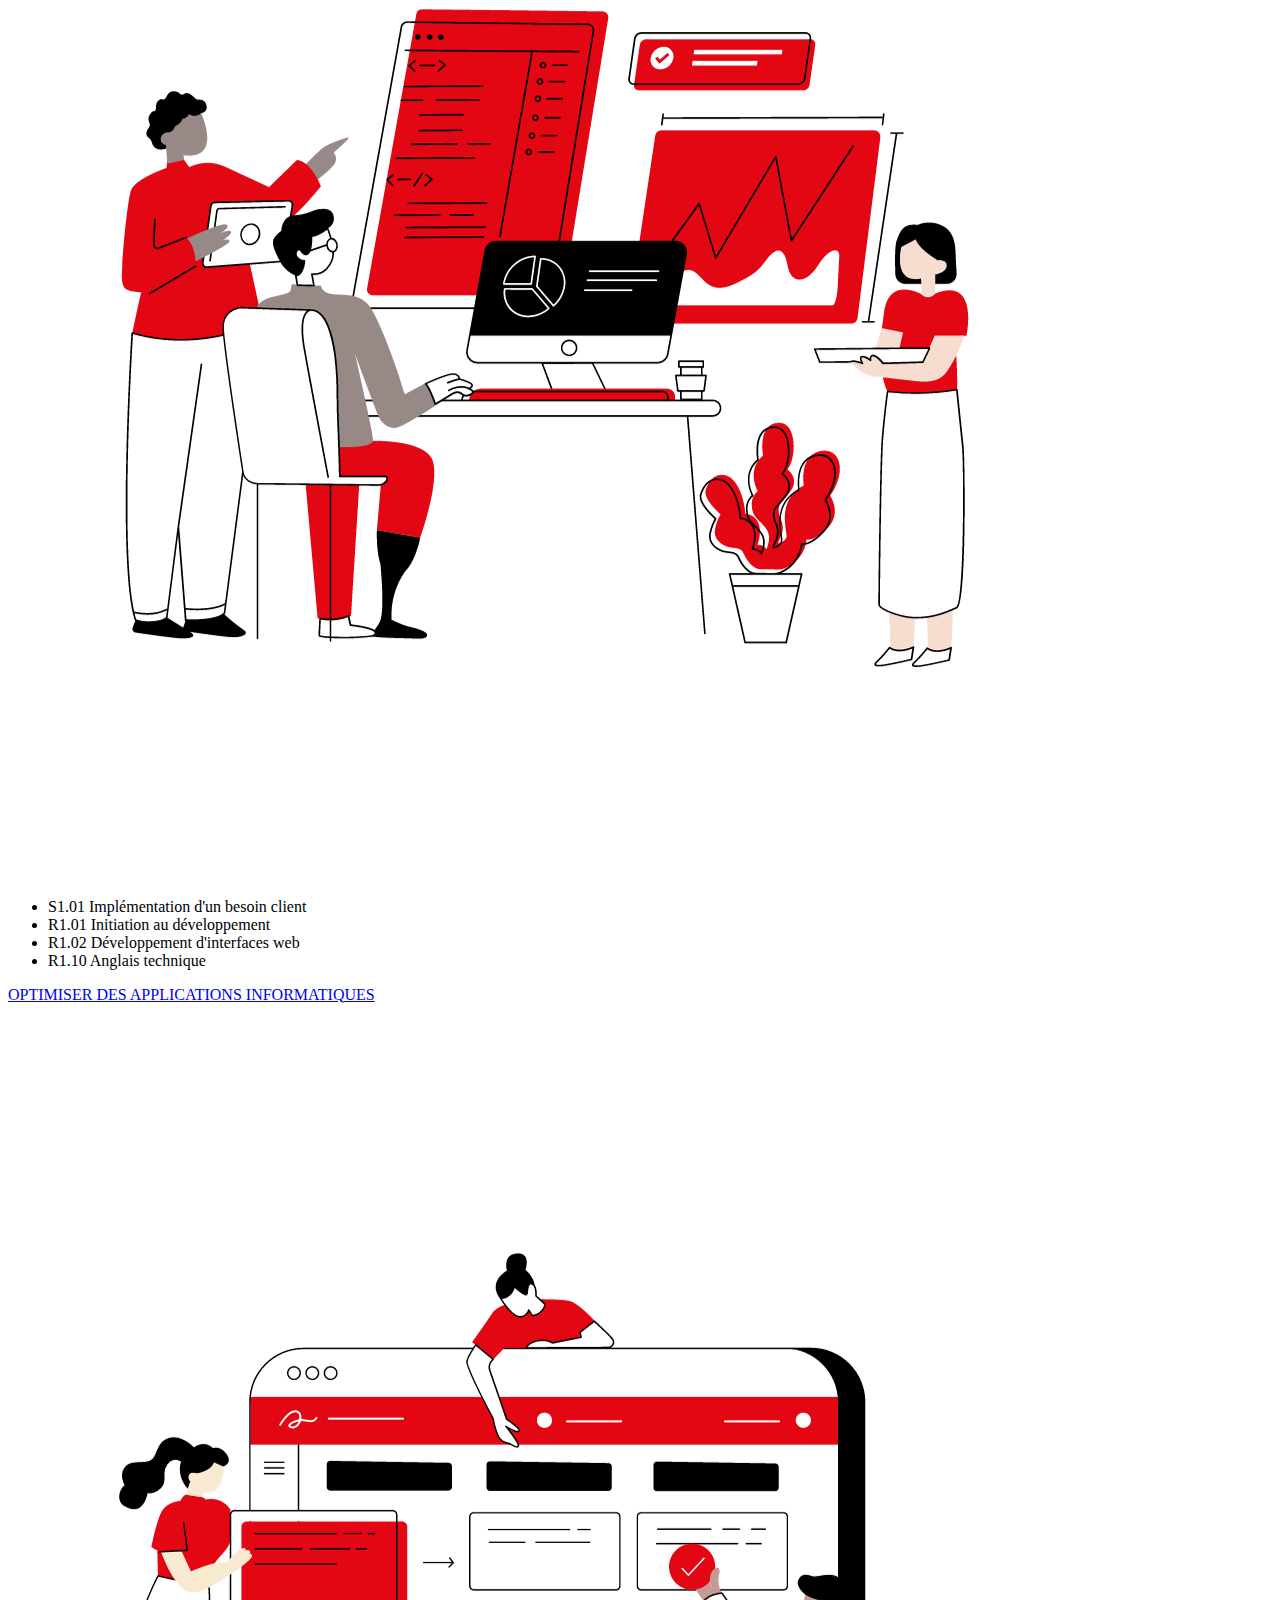
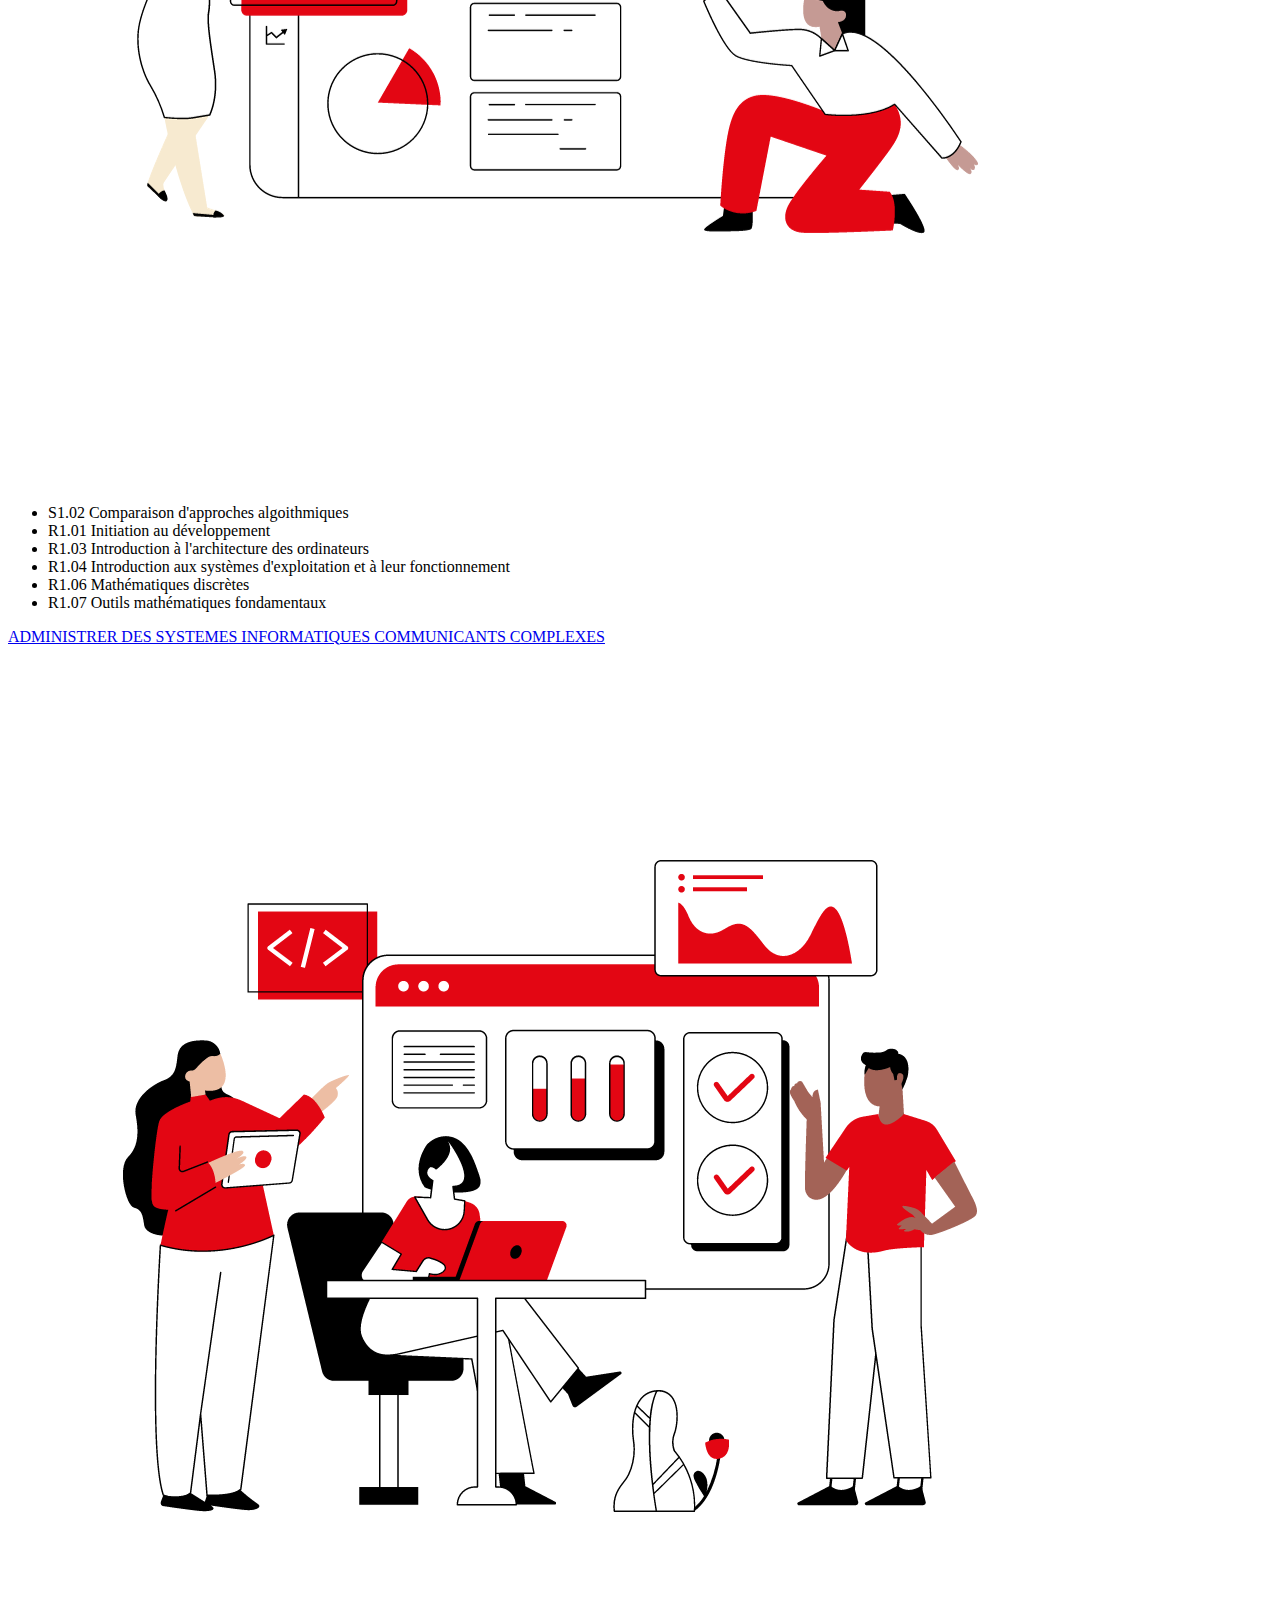
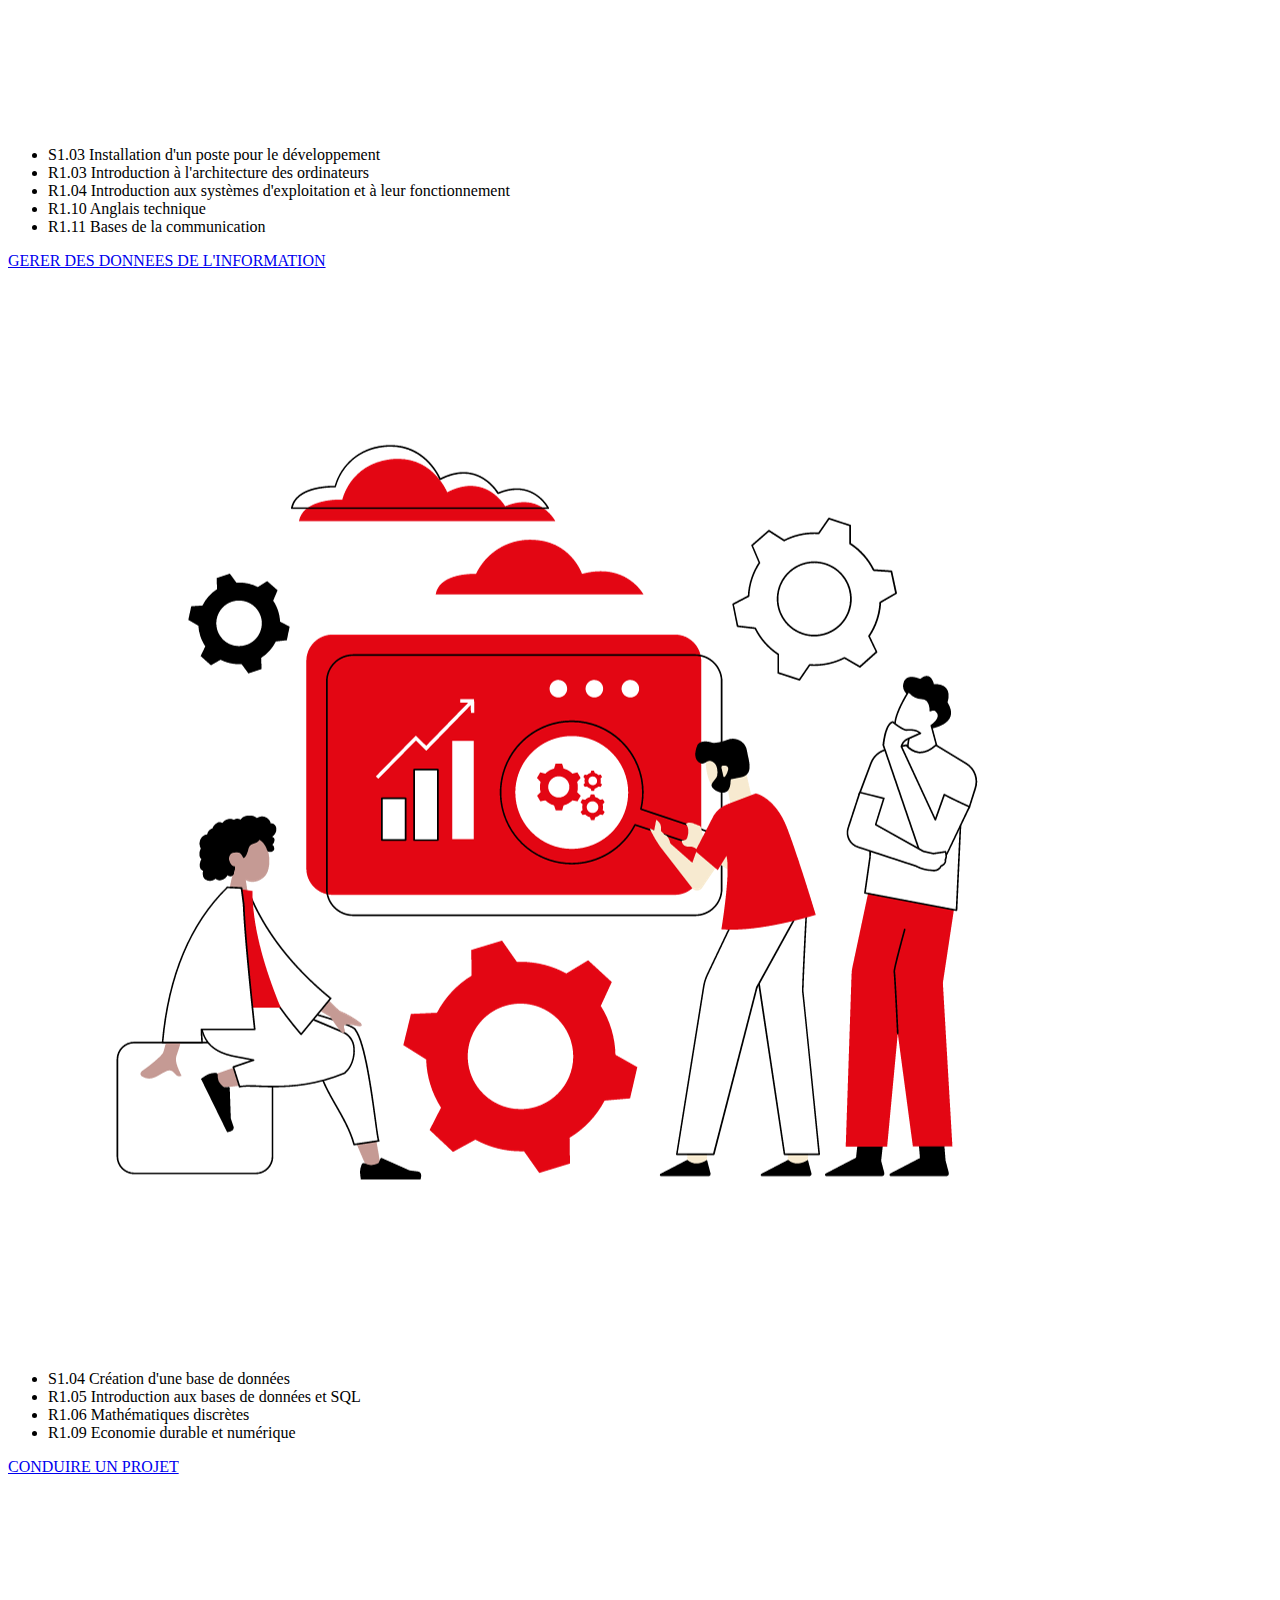
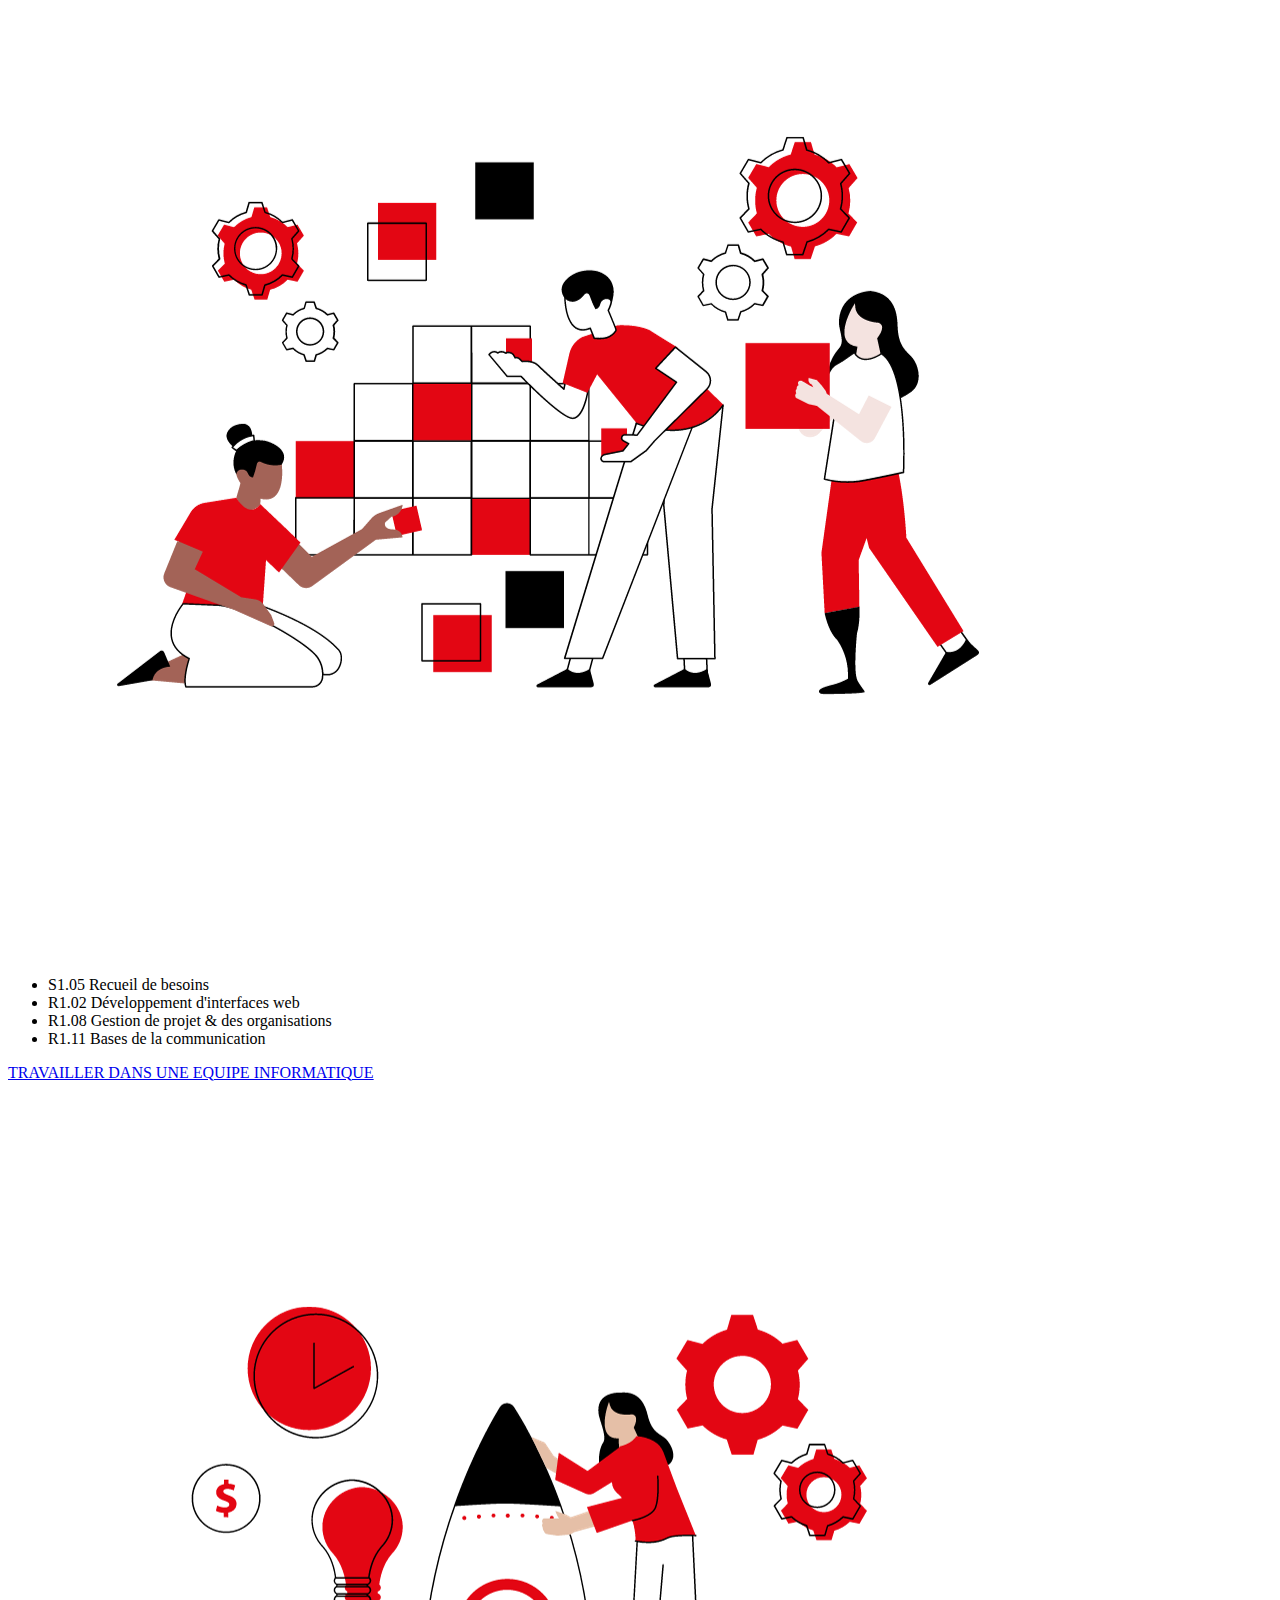
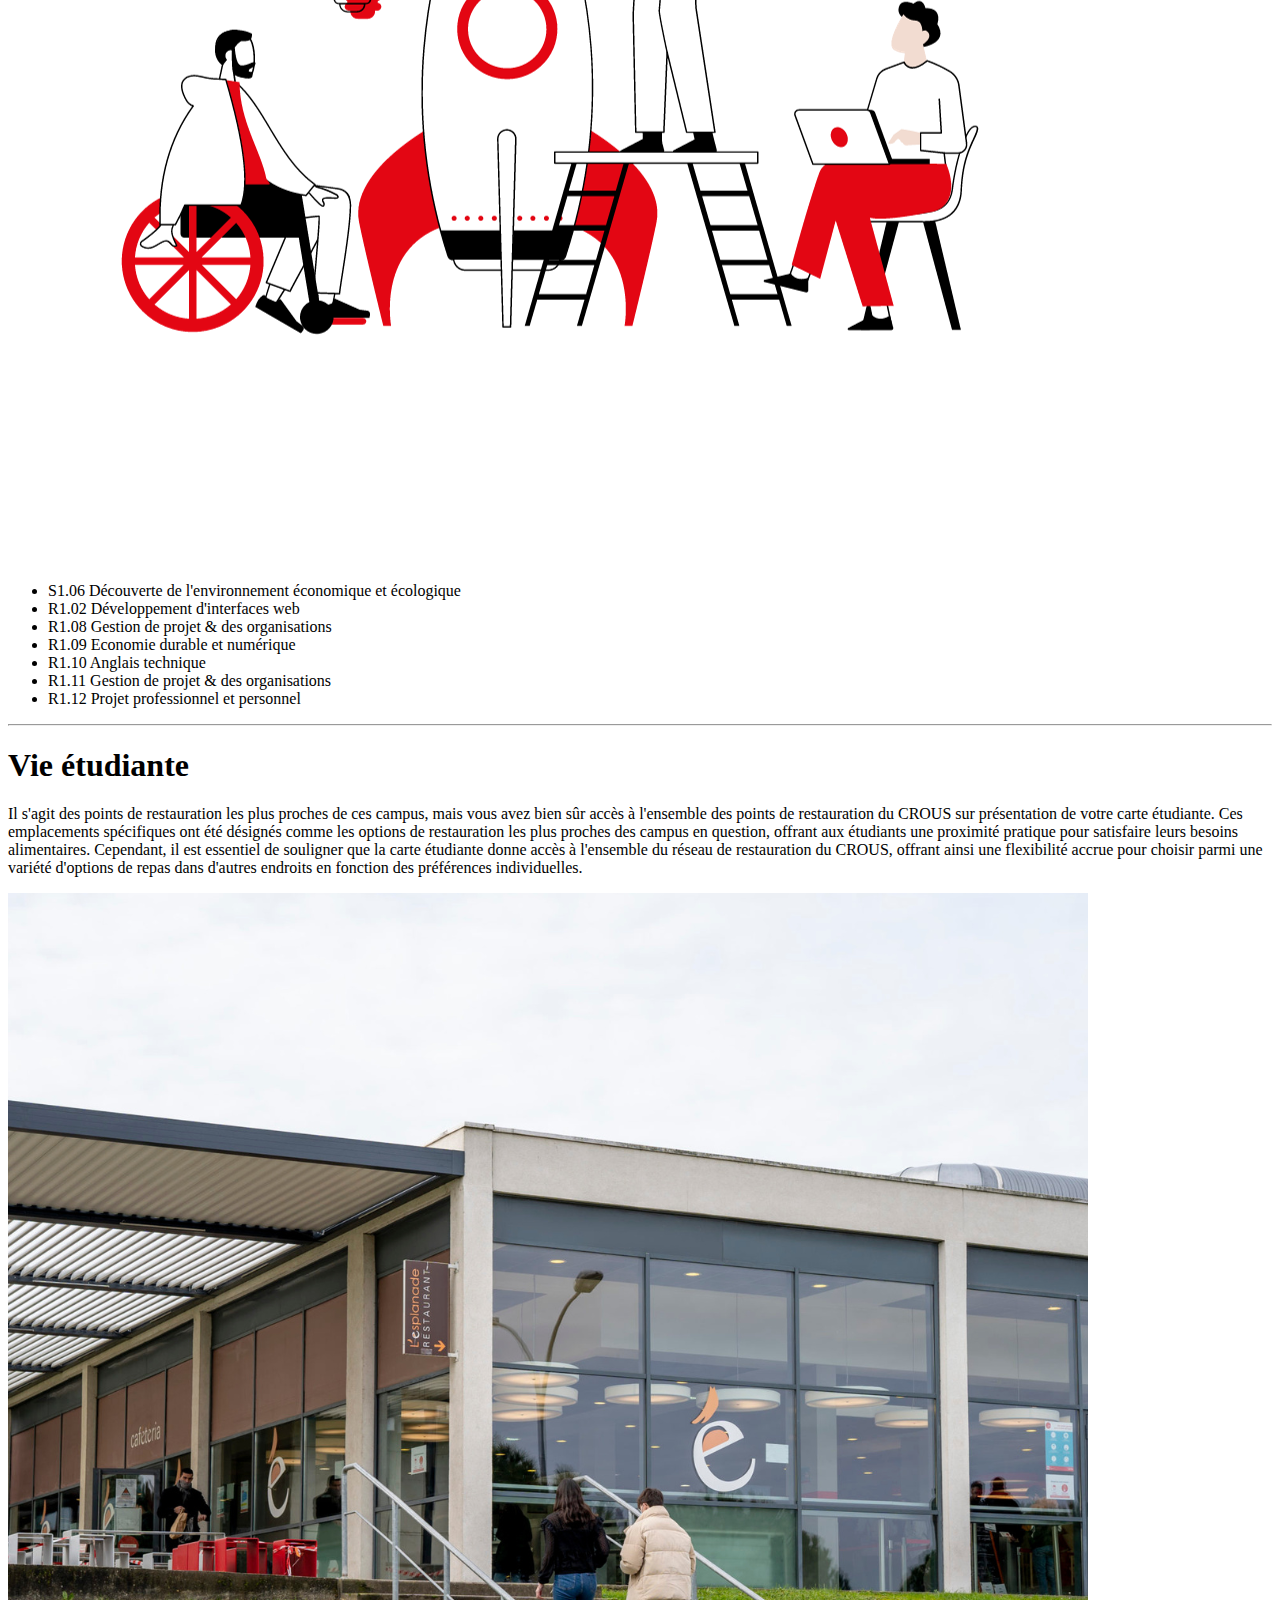
==== commit 041013fb: "Update index.html" ====
--- a/index.html
+++ b/index.html
@@ -3,8 +3,8 @@
     <head>
         <meta charset="utf-8">
         <title>Page d'Accueil</title>
-        <link rel="stylesheet" href="../css/style.css">
-        <link rel = "icon" href="../images/logo1.png" type="images/x-icon">
+        <link rel="stylesheet" href="MiniProjetR102/css/style.css">
+        <link rel = "icon" href="./images/logo1.png" type="images/x-icon">
         <meta name ="Description" content="Page d'accueil pour IUT">
         <meta name="viewport" content="width=device-width, initial-scale=1">
     </head>
@@ -12,28 +12,28 @@
     <body>
         <div class="accueil-header"> 
             <div class="accueil-header1">
-                <img src="../images/logo1.png" alt="logo iut occitanie université toulouse III" title="logo iut occitanie université toulouse III">
-                <img src="../images/logo2.jpg" alt="logo université toulouse III Paul Sabatier" title="logo université toulouse III Paul Sabatier">
+                <img src="./images/logo1.png" alt="logo iut occitanie université toulouse III" title="logo iut occitanie université toulouse III">
+                <img src="./images/logo2.jpg" alt="logo université toulouse III Paul Sabatier" title="logo université toulouse III Paul Sabatier">
             </div>
             <div class="accueil-header2">
-                <img class="img3" src="../images/logo3.jpg" alt="logo iut occitanie université toulouse III toulouse" title="logo iut occitanie université toulouse III toulouse">
+                <img class="img3" src="./images/logo3.jpg" alt="logo iut occitanie université toulouse III toulouse" title="logo iut occitanie université toulouse III toulouse">
             </div>
         </div>
         <div class="accueil">
             <input type="checkbox" class="accueil-options-btn" id="toggleNav" >
-            <label for="toggleNav"><img src="../images/logo_option.png" alt="logo pour indiquer options"></label> 
+            <label for="toggleNav"><img src="./images/logo_option.png" alt="logo pour indiquer options"></label> 
             <div class="accueil-navbar">
                 <a href="accueil.html">Accueil</a>
                 <a href="presentation.html">Présentation de BUT</a>
                 <div class="accueil-dropdown">
                     <button class="accueil-dropbtn">Compétences</button>
                     <div class = "accueil-dropdown-content">
-                        <a href="competence1.html">Réaliser un développement d'application</a>
-                        <a href="competence2.html">Optimiser des applications</a>
-                        <a href="competence3.html">Administrer des systèmes informatiques comminicants complexes</a>
-                        <a href="competence4.html">Gérer des données de l'information</a>
-                        <a href="competence5.html">Conduire un projet</a>
-                        <a href="competence6.html">Collaborer au sein d'une équipe informatique</a>
+                        <a href="/html/competence1.html">Réaliser un développement d'application</a>
+                        <a href="/html/competence2.html">Optimiser des applications</a>
+                        <a href="/html/competence3.html">Administrer des systèmes informatiques comminicants complexes</a>
+                        <a href="/html/competence4.html">Gérer des données de l'information</a>
+                        <a href="/html/competence5.html">Conduire un projet</a>
+                        <a href="/html/competence6.html">Collaborer au sein d'une équipe informatique</a>
                     </div>
                 </div>
                 <a href="contact.html">Contact</a>
@@ -52,7 +52,7 @@
         </div>
         <hr>
         <div class="accueil-iutinfo">
-            <a href="https://iut-informatique.univ-tlse3.fr/"><img src="../images/IUT.jpg" alt="logo iut informatique universite toulouse 3" title="logo iut informatique universite toulouse 3"></a>
+            <a href="https://iut-informatique.univ-tlse3.fr/"><img src="./images/IUT.jpg" alt="logo iut informatique universite toulouse 3" title="logo iut informatique universite toulouse 3"></a>
             <div class="accueil-iutinfo-texte">
                 <h1>IUT Informatique Toulouse Rangueil</h1>
                 <p>Créé en 1967, le département Informatique accueille chaque année 168 étudiants en première année du BUT. 
@@ -68,7 +68,7 @@
             <h1>Nous contacter</h1>
             <div class="accueil-adresse">
                 <div class="accueil-adresse-titre">
-                    <img src="../images/logo_adresse.png" alt="logo adresse" title="logo adresse iut informatique">
+                    <img src="./images/logo_adresse.png" alt="logo adresse" title="logo adresse iut informatique">
                     <p>Adresse:</p>
                 </div>
                 <p class="accueil-adresse-texte">
@@ -78,11 +78,11 @@
                     31077 TOULOUSE cedex 4, FRANCE</p>
             </div>
             <div class="accueil-email">
-                <img src="../images/logo_email.png" alt="logo email" title="logo email iut informatique">
+                <img src="./images/logo_email.png" alt="logo email" title="logo email iut informatique">
                 <p>Email : info.contact@iut-tlse3.fr</p>
             </div>
             <div class="accueil-telephone">
-                <img src="../images/logo_telephone.png" alt="logo téléphone" title="logo telephone iut informatique">
+                <img src="./images/logo_telephone.png" alt="logo téléphone" title="logo telephone iut informatique">
                 <p>Tel : 05 62 25 87 61</p>
             </div>
         </div>
@@ -90,9 +90,9 @@
         <h1 class="accueil-h1">Liste des compétences</h1>
         <div class="accueil-comp">
             <div class="accueil-comp1">
-                <a href="competence1.html" class="accueil-comp1-btn">REALISER UN DEVELOPPEMENT D'APPLICATION</a>
+                <a href="./html/competence1.html" class="accueil-comp1-btn">REALISER UN DEVELOPPEMENT D'APPLICATION</a>
                 <div class="accueil-comp1-texte">
-                    <img src="../images/comp_1.png" alt = "logo competence 1 realiser un developpement d'application" title="logo competence 1 realiser un developpement d'application">
+                    <img src="./images/comp_1.png" alt = "logo competence 1 realiser un developpement d'application" title="logo competence 1 realiser un developpement d'application">
                     <ul>
                         <li>S1.01 Implémentation d'un besoin client</li>
                         <li>R1.01 Initiation au développement</li>
@@ -102,9 +102,9 @@
                 </div>
             </div>
             <div class="accueil-comp2">
-                <a href="competence2.html" class="accueil-comp2-btn">OPTIMISER DES APPLICATIONS INFORMATIQUES</a>
+                <a href="./html/competence2.html" class="accueil-comp2-btn">OPTIMISER DES APPLICATIONS INFORMATIQUES</a>
                 <div class="accueil-comp2-texte">
-                    <img src="../images/comp_2.png" alt = "logo competence 2 Optimiser des applications" title="logo competence 2 Optimiser des applications">
+                    <img src="./images/comp_2.png" alt = "logo competence 2 Optimiser des applications" title="logo competence 2 Optimiser des applications">
                     <ul>
                         <li>S1.02 Comparaison d'approches algoithmiques</li>
                         <li>R1.01 Initiation au développement</li>
@@ -116,9 +116,9 @@
                 </div>
             </div>
             <div class="accueil-comp3">
-                <a href="competence3.html" class="accueil-comp3-btn">ADMINISTRER DES SYSTEMES INFORMATIQUES COMMUNICANTS COMPLEXES</a>
+                <a href="./html/competence3.html" class="accueil-comp3-btn">ADMINISTRER DES SYSTEMES INFORMATIQUES COMMUNICANTS COMPLEXES</a>
                 <div class="accueil-comp3-texte">
-                    <img src="../images/comp_3.png" alt = "logo competence 3 Administrer des systèmes informatiques comminicants complexes" title="logo competence 3 Administrer des systèmes informatiques comminicants complexes">
+                    <img src="./images/comp_3.png" alt = "logo competence 3 Administrer des systèmes informatiques comminicants complexes" title="logo competence 3 Administrer des systèmes informatiques comminicants complexes">
                     <ul>
                         <li>S1.03 Installation d'un poste pour le développement</li>
                         <li>R1.03 Introduction à l'architecture des ordinateurs</li>
@@ -129,9 +129,9 @@
                 </div>
             </div>
             <div class="accueil-comp4">
-                <a href="competence4.html" class="accueil-comp4-btn" >GERER DES DONNEES DE L'INFORMATION</a>
+                <a href="./html/competence4.html" class="accueil-comp4-btn" >GERER DES DONNEES DE L'INFORMATION</a>
                 <div class="accueil-comp4-texte">
-                    <img src="../images/comp_4.png" alt = "logo competence 4 Gérer des données de l'information" title="logo competence 4 Gérer des données de l'information">
+                    <img src="./images/comp_4.png" alt = "logo competence 4 Gérer des données de l'information" title="logo competence 4 Gérer des données de l'information">
                     <ul>
                         <li>S1.04 Création d'une base de données</li>
                         <li>R1.05 Introduction aux bases de données et SQL</li>
@@ -141,9 +141,9 @@
                 </div>
             </div>
             <div class="accueil-comp5">
-                <a href="competence5.html" class="accueil-comp5-btn">CONDUIRE UN PROJET</a>
+                <a href="./html/competence5.html" class="accueil-comp5-btn">CONDUIRE UN PROJET</a>
                 <div class="accueil-comp5-texte">
-                    <img src="../images/comp_5.png" alt = "logo competence 5 Conduire un projet" title="logo competence 5 Conduire un projet">
+                    <img src="./images/comp_5.png" alt = "logo competence 5 Conduire un projet" title="logo competence 5 Conduire un projet">
                     <ul>
                         <li>S1.05 Recueil de besoins</li>
                         <li>R1.02 Développement d'interfaces web</li>
@@ -153,9 +153,9 @@
                 </div>
             </div>
             <div class="accueil-comp6">
-                <a href="competence6.html" class="accueil-comp6-btn">TRAVAILLER DANS UNE EQUIPE INFORMATIQUE</a>
+                <a href="./html/competence6.html" class="accueil-comp6-btn">TRAVAILLER DANS UNE EQUIPE INFORMATIQUE</a>
                 <div class="accueil-comp6-texte">
-                    <img src="../images/comp_6.png" alt = "logo competence 6 Collaborer au sein d'une équipe informatique" title="logo competence 6 Collaborer au sein d'une équipe informatique">
+                    <img src="./images/comp_6.png" alt = "logo competence 6 Collaborer au sein d'une équipe informatique" title="logo competence 6 Collaborer au sein d'une équipe informatique">
                     <ul>
                         <li>S1.06 Découverte de l'environnement économique et écologique</li>
                         <li>R1.02 Développement d'interfaces web</li>
@@ -208,17 +208,17 @@
         </div>
         <footer>
             <div class="accueil-footer-content">
-                <a href="accueil.html">Accueil</a>
-                <a href="presentation.html">Présentation du BUT</a>
-                <a href="competence1.html">Réaliser un developpement d'application</a>
-                <a href="competence2.html">Optimiser des applications informatiques</a>
-                <a href="competence3.html">Administrer des systèmes informatiques communicants complexes</a>
-                <a href="competence4.html">Gérer des données des l'information</a>
-                <a href="competence5.html">Conduire un projet</a>
-                <a href="competence6.html">Travailler dans une équipe informatique</a>
-                <a href="contact.html">Contacts</a>
-            </div>
-            <a class="cnil" href="https://www.cnil.fr/fr/reglement-europeen-protection-donnees"><img src="../images/logo_cnil.png" alt="logo cnil"></a>
+                <a href="index.html">Accueil</a>
+                <a href="/html/presentation.html">Présentation du BUT</a>
+                <a href="/html/competence1.html">Réaliser un developpement d'application</a>
+                <a href="/html/competence2.html">Optimiser des applications informatiques</a>
+                <a href="/html/competence3.html">Administrer des systèmes informatiques communicants complexes</a>
+                <a href="/html/competence4.html">Gérer des données des l'information</a>
+                <a href="/html/competence5.html">Conduire un projet</a>
+                <a href="/html/competence6.html">Travailler dans une équipe informatique</a>
+                <a href="/html/contact.html">Contacts</a>
+            </div>
+            <a class="cnil" href="https://www.cnil.fr/fr/reglement-europeen-protection-donnees"><img src="./images/logo_cnil.png" alt="logo cnil"></a>
             <div class="accueil-noms">
                 <h1>TEAMTECH APP</h1>
                 <p>Angel ENRIQUEZ</p>
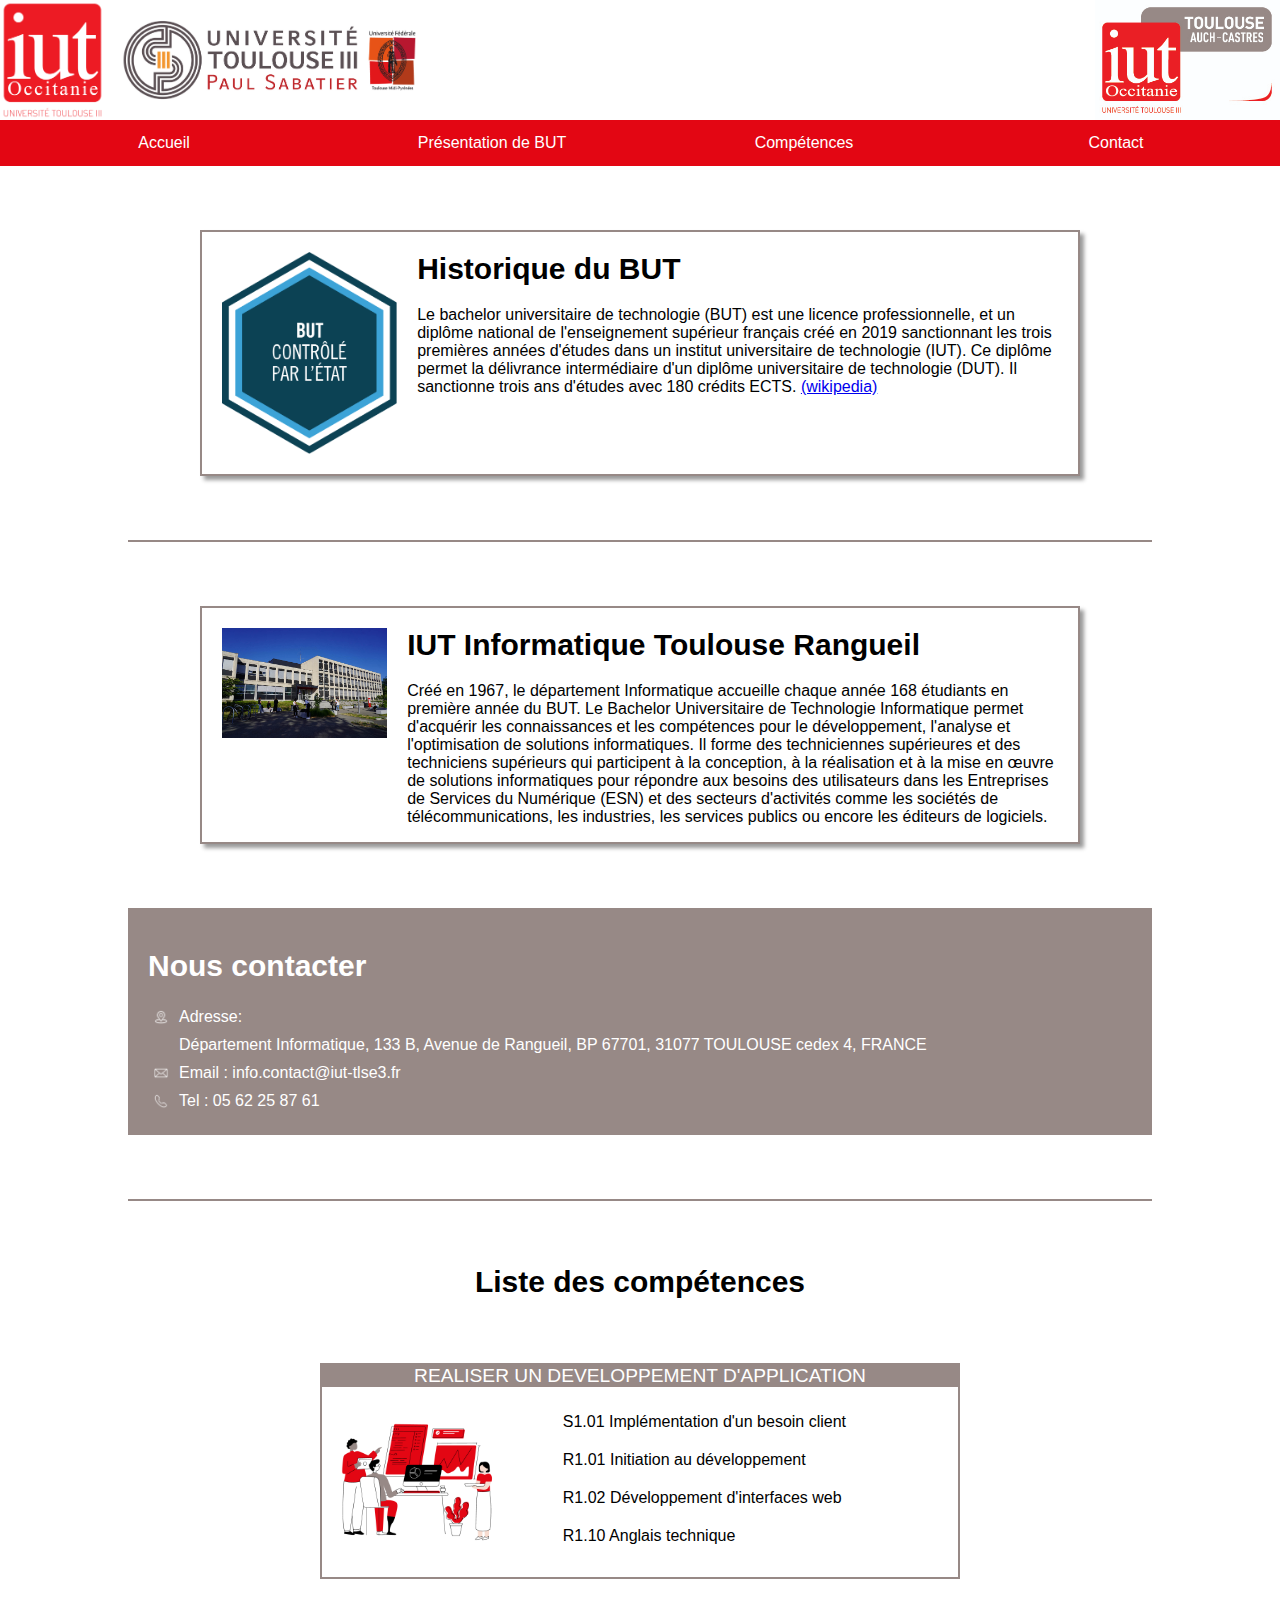
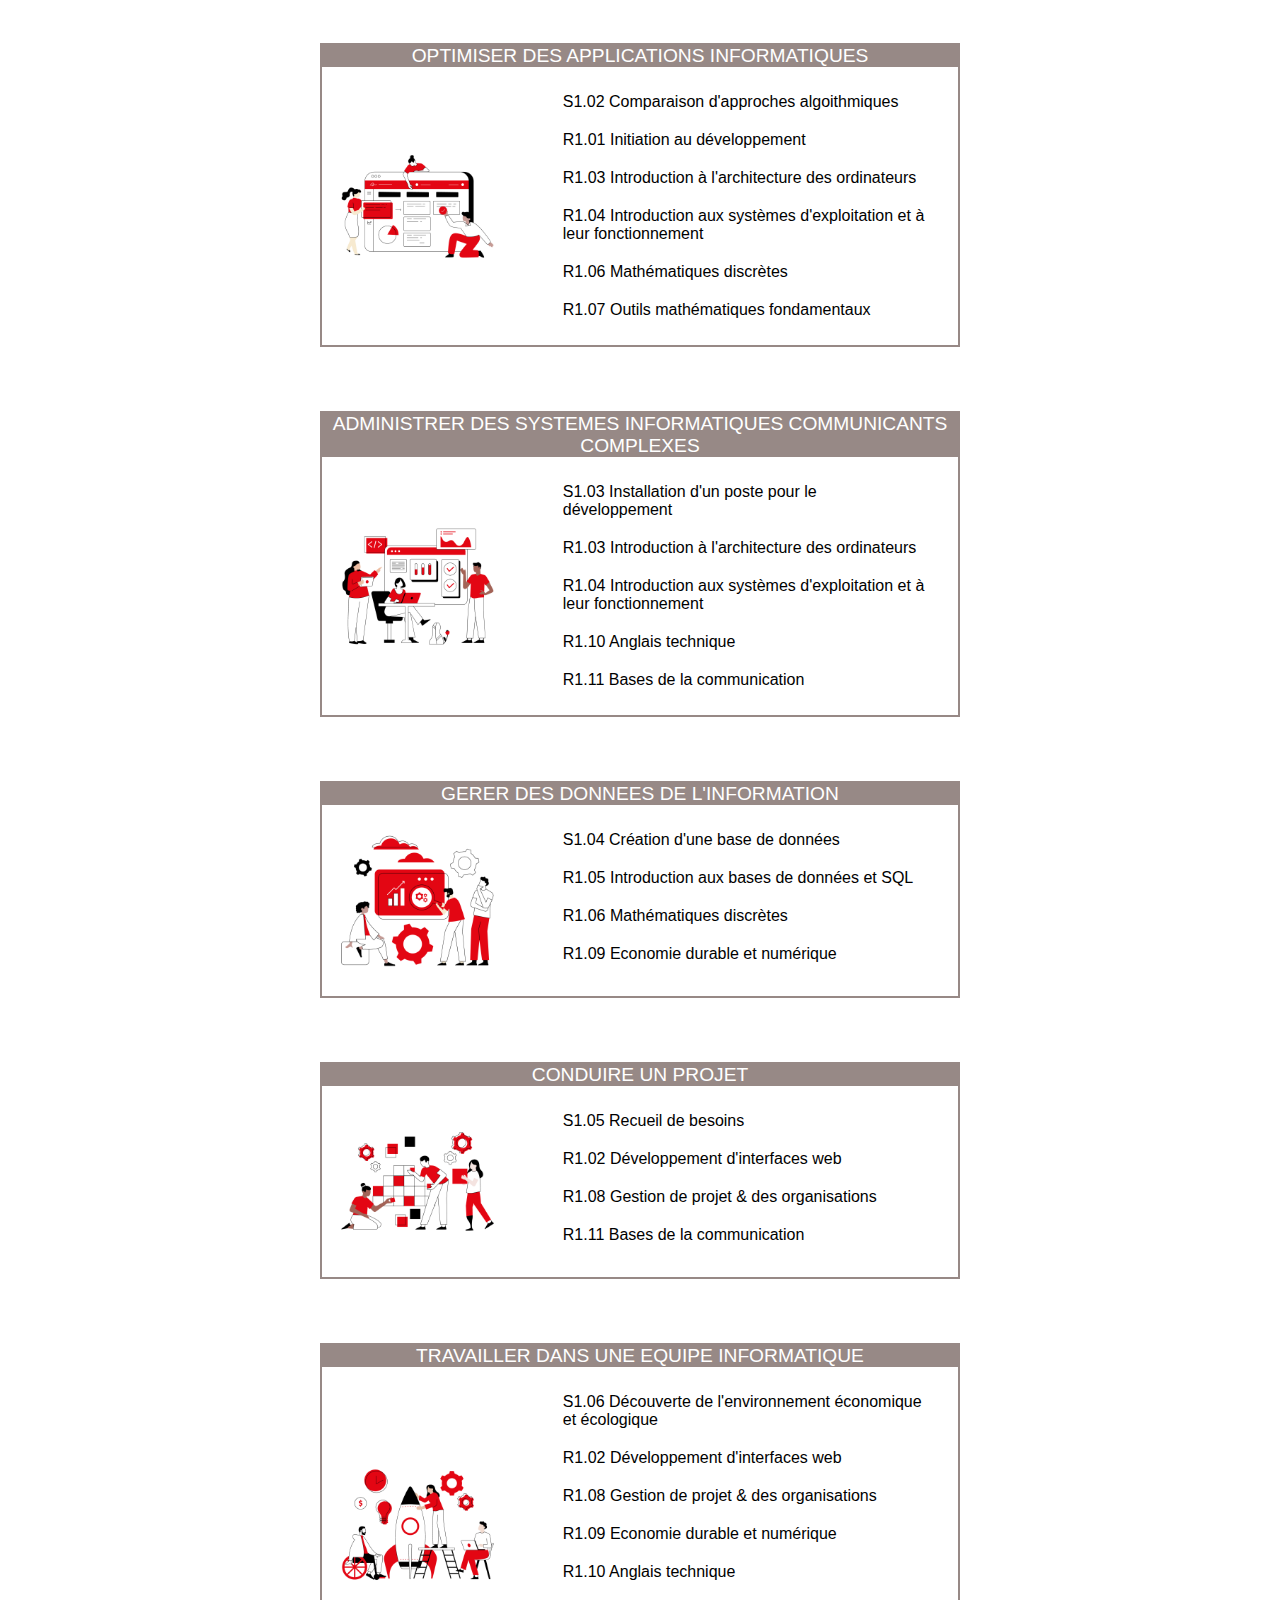
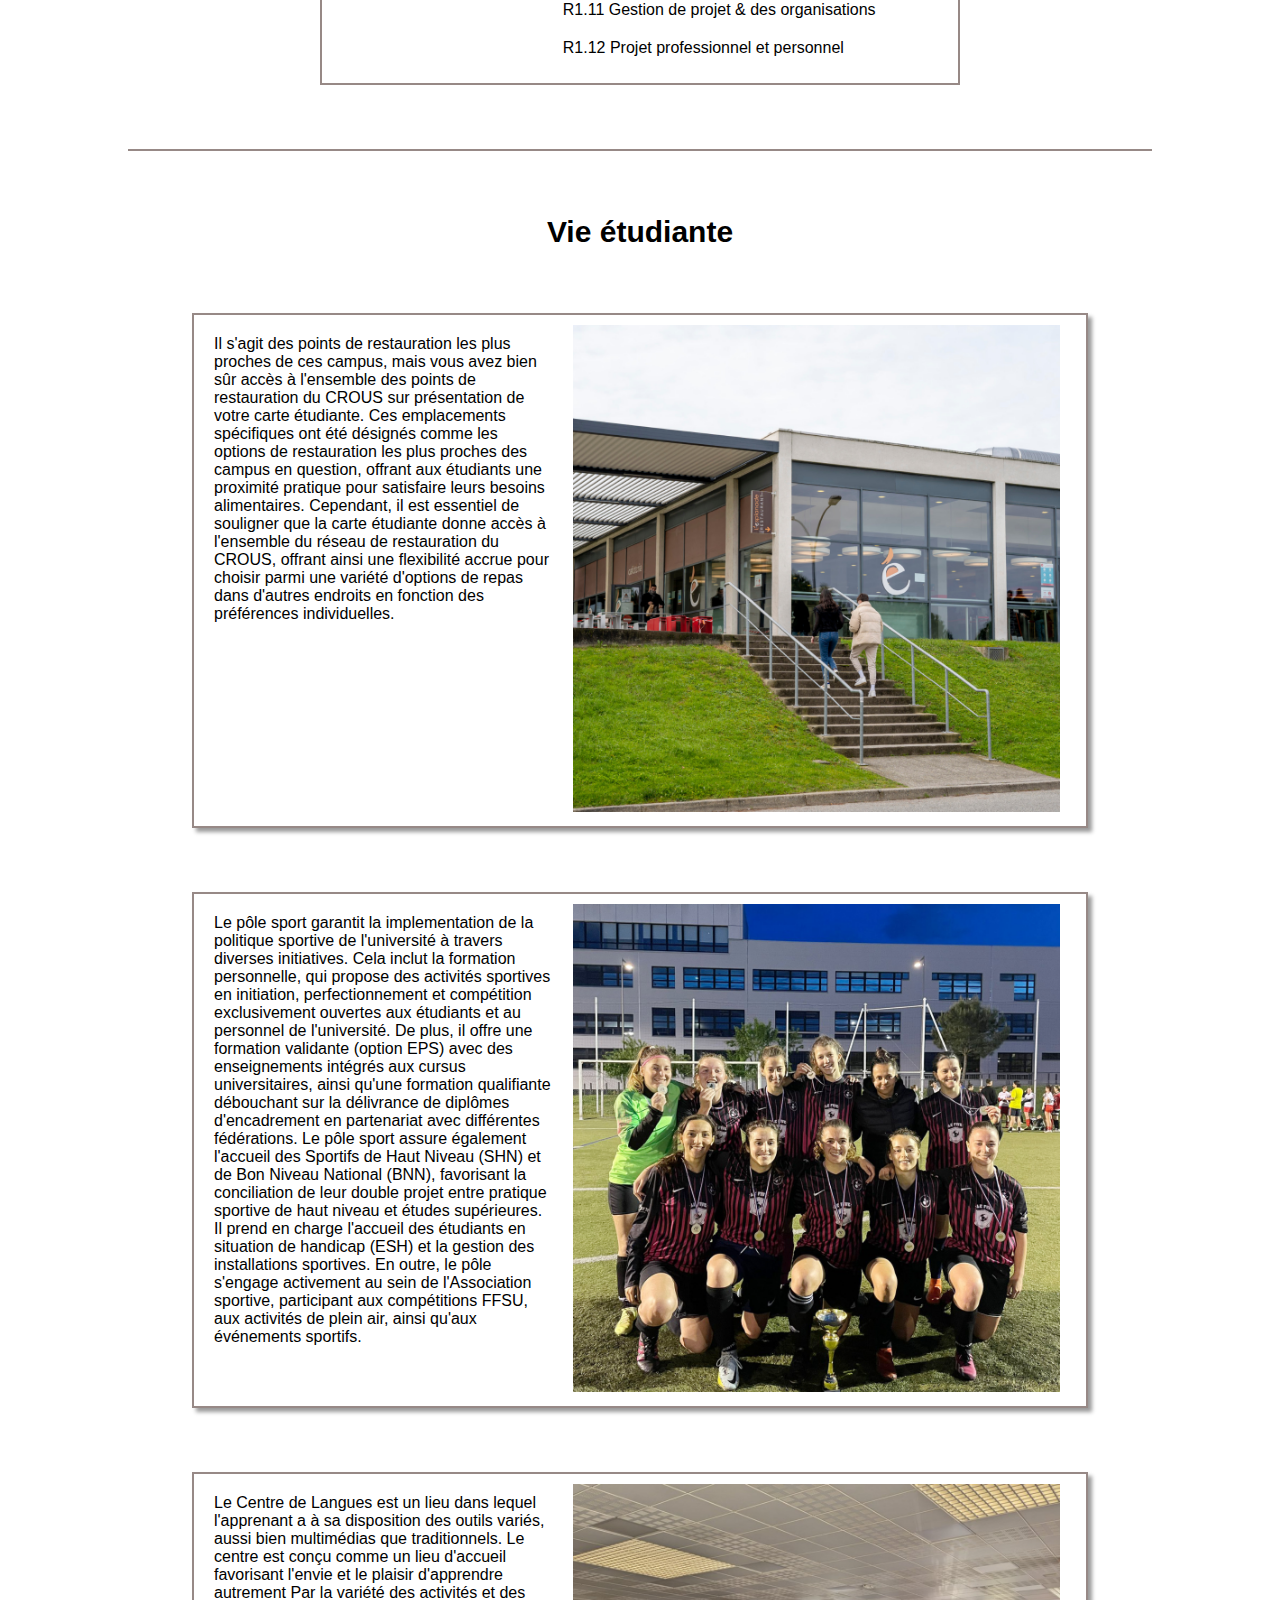
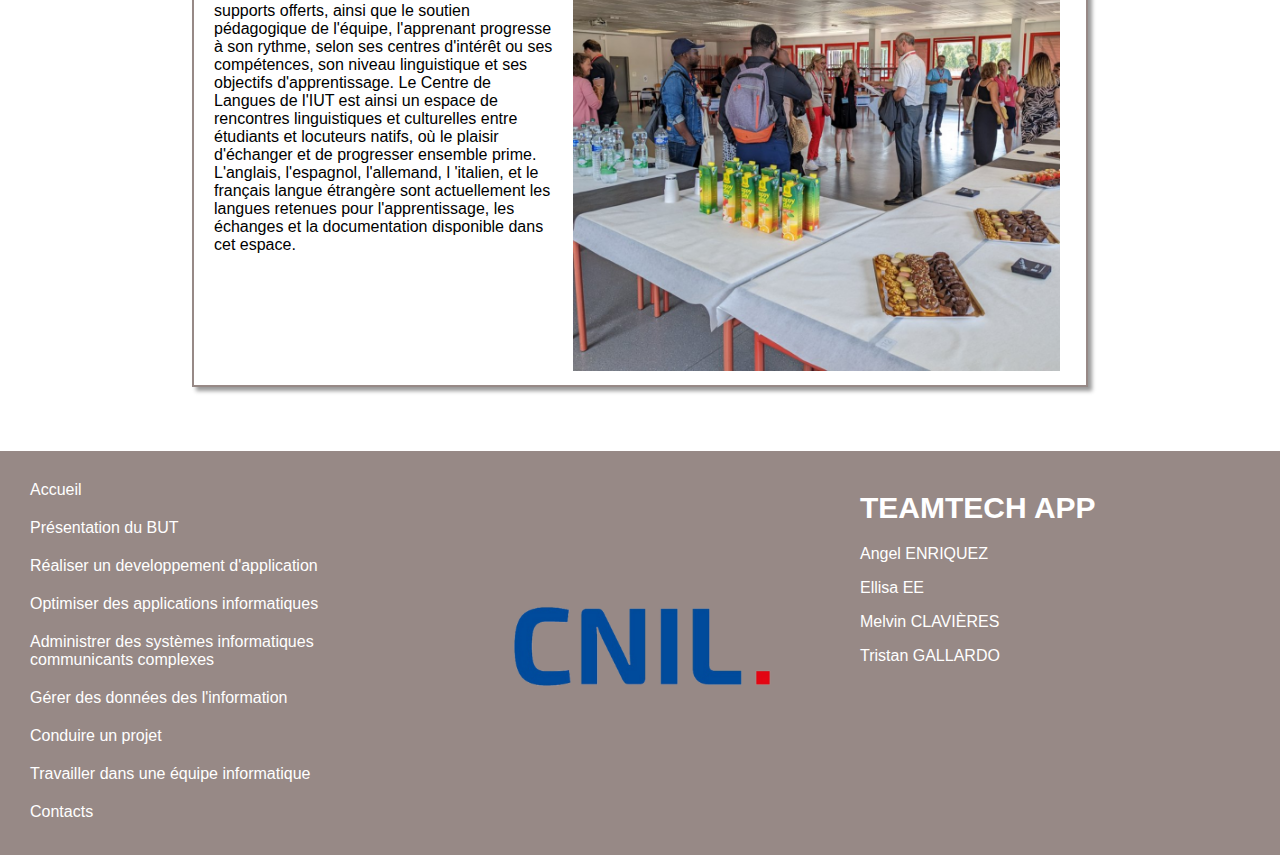
==== commit f868265c: "Update index.html" ====
--- a/index.html
+++ b/index.html
@@ -3,7 +3,7 @@
     <head>
         <meta charset="utf-8">
         <title>Page d'Accueil</title>
-        <link rel="stylesheet" href="MiniProjetR102/css/style.css">
+        <link rel="stylesheet" href="./css/style.css">
         <link rel = "icon" href="./images/logo1.png" type="images/x-icon">
         <meta name ="Description" content="Page d'accueil pour IUT">
         <meta name="viewport" content="width=device-width, initial-scale=1">
@@ -28,19 +28,19 @@
                 <div class="accueil-dropdown">
                     <button class="accueil-dropbtn">Compétences</button>
                     <div class = "accueil-dropdown-content">
-                        <a href="/html/competence1.html">Réaliser un développement d'application</a>
-                        <a href="/html/competence2.html">Optimiser des applications</a>
-                        <a href="/html/competence3.html">Administrer des systèmes informatiques comminicants complexes</a>
-                        <a href="/html/competence4.html">Gérer des données de l'information</a>
-                        <a href="/html/competence5.html">Conduire un projet</a>
-                        <a href="/html/competence6.html">Collaborer au sein d'une équipe informatique</a>
+                        <a href="./html/competence1.html">Réaliser un développement d'application</a>
+                        <a href="./html/competence2.html">Optimiser des applications</a>
+                        <a href="./html/competence3.html">Administrer des systèmes informatiques comminicants complexes</a>
+                        <a href="./html/competence4.html">Gérer des données de l'information</a>
+                        <a href="./html/competence5.html">Conduire un projet</a>
+                        <a href="./html/competence6.html">Collaborer au sein d'une équipe informatique</a>
                     </div>
                 </div>
                 <a href="contact.html">Contact</a>
             </div>
         </div>
         <div class="accueil-historique">
-            <img src="images/logo_but.png" alt="logo BUT" title="logo BUT">
+            <img src="./images/logo_but.png" alt="logo BUT" title="logo BUT">
             <div class="accueil-historique-texte">
                 <h1>Historique du BUT</h1>
                 <p>Le bachelor universitaire de technologie (BUT) est une licence professionnelle, et un diplôme national de 
@@ -180,7 +180,7 @@
                     étudiante donne accès à l'ensemble du réseau de restauration du CROUS, offrant ainsi une flexibilité 
                     accrue pour choisir parmi une variété d'options de repas dans d'autres endroits en fonction 
                     des préférences individuelles.</p>
-                <a href="https://iut-informatique.univ-tlse3.fr/restauration-hebergement"><img src="../images/resto.png" alt="image du restaurant universitaire" title="image du restaurant universitaire iut informatique toulouse III"></a>
+                <a href="https://iut-informatique.univ-tlse3.fr/restauration-hebergement"><img src="./images/resto.png" alt="image du restaurant universitaire" title="image du restaurant universitaire iut informatique toulouse III"></a>
             </div>
             <div class="accueil-sport">
                 <p>Le pôle sport garantit la implementation de la politique sportive de l'université à travers diverses initiatives. 
@@ -192,7 +192,7 @@
                 de haut niveau et études supérieures. Il prend en charge l'accueil des étudiants en situation de handicap (ESH) et la gestion
                 des installations sportives. En outre, le pôle s'engage activement au sein de l'Association sportive, participant aux compétitions 
                 FFSU, aux activités de plein air, ainsi qu'aux événements sportifs.</p>
-                <a href="https://www.univ-tlse3.fr/campus/sport"><img src="../images/sport.png" alt="image des activité sportives" title="image des activité sportives iut informatique toulouse III"></a>
+                <a href="https://www.univ-tlse3.fr/campus/sport"><img src="./images/sport.png" alt="image des activité sportives" title="image des activité sportives iut informatique toulouse III"></a>
             </div>
             <div class="accueil-cril">
                 <p>Le Centre de Langues est un lieu dans lequel l'apprenant a à sa disposition des outils variés, aussi bien multimédias 
@@ -203,20 +203,20 @@
                      étudiants et locuteurs natifs, où le plaisir d'échanger et de progresser ensemble prime. L'anglais, l'espagnol, l'allemand, l
                      'italien, et le français langue étrangère sont actuellement les langues retenues pour l'apprentissage, les échanges et 
                      la documentation disponible dans cet espace.</p>
-                     <a href="https://iut-informatique.univ-tlse3.fr/centre-de-langues"><img src="../images/cril.png" alt="image du cril" title="image du cril iut informatique toulouse III"></a>
+                     <a href="https://iut-informatique.univ-tlse3.fr/centre-de-langues"><img src="./images/cril.png" alt="image du cril" title="image du cril iut informatique toulouse III"></a>
             </div>
         </div>
         <footer>
             <div class="accueil-footer-content">
                 <a href="index.html">Accueil</a>
-                <a href="/html/presentation.html">Présentation du BUT</a>
-                <a href="/html/competence1.html">Réaliser un developpement d'application</a>
-                <a href="/html/competence2.html">Optimiser des applications informatiques</a>
-                <a href="/html/competence3.html">Administrer des systèmes informatiques communicants complexes</a>
-                <a href="/html/competence4.html">Gérer des données des l'information</a>
-                <a href="/html/competence5.html">Conduire un projet</a>
-                <a href="/html/competence6.html">Travailler dans une équipe informatique</a>
-                <a href="/html/contact.html">Contacts</a>
+                <a href="./html/presentation.html">Présentation du BUT</a>
+                <a href="./html/competence1.html">Réaliser un developpement d'application</a>
+                <a href="./html/competence2.html">Optimiser des applications informatiques</a>
+                <a href="./html/competence3.html">Administrer des systèmes informatiques communicants complexes</a>
+                <a href="./html/competence4.html">Gérer des données des l'information</a>
+                <a href="./html/competence5.html">Conduire un projet</a>
+                <a href="./html/competence6.html">Travailler dans une équipe informatique</a>
+                <a href="./html/contact.html">Contacts</a>
             </div>
             <a class="cnil" href="https://www.cnil.fr/fr/reglement-europeen-protection-donnees"><img src="./images/logo_cnil.png" alt="logo cnil"></a>
             <div class="accueil-noms">
--- a/css/style.css
+++ b/css/style.css
@@ -0,0 +1,884 @@
+body{
+    font-family:'Open',sans-serif;
+}
+h1{
+    font-size: 30px;
+}
+
+hr {
+    margin: 5% 10% 5% 10%;
+    background-color: #978986;
+    border: solid #978986 1px;
+    clear: both;
+}
+
+.accueil-iutinfo img:hover{
+    transform:scale(1.05);
+}
+
+.accueil-contact{
+    display:flex;
+    flex-direction:column;
+    height:auto;
+    border-style:none;
+    background-color:#978986;
+    color:white;
+    margin:5% 10% 5% 10%;
+    padding:20px;
+}
+.accueil-adresse-titre, .accueil-email, .accueil-telephone{
+    display:flex;
+    flex-direction: row;
+}
+
+.accueil-adresse-titre p, .accueil-email p, .accueil-telephone p{
+    margin:5px;
+    display:inline;
+}
+.accueil-contact img {
+    object-fit:contain;
+    width: 16px;
+    margin:0px 5px 0px 5px;
+}
+.accueil-adresse-texte{
+    margin:5px;
+    padding-left:26px;
+    display:block;
+}
+.accueil-h1 {text-align: center;}
+.accueil-comp1,.accueil-comp2,.accueil-comp3,.accueil-comp4,.accueil-comp5,.accueil-comp6{
+    border-color:#978986;
+    border-style: solid;
+    border-width: 2px;
+    margin:5% 25% 5% 25%;
+}
+
+.accueil-comp1-btn,.accueil-comp2-btn,.accueil-comp3-btn,.accueil-comp4-btn,.accueil-comp5-btn,.accueil-comp6-btn{
+    background-color: #978986;
+    color:white;
+    text-decoration:none;
+    text-align: center;
+    font-size: 120%;
+    border:none;
+    width:100%;
+    display:block;
+}
+.accueil-comp1-texte img,.accueil-comp2-texte img,.accueil-comp3-texte img,.accueil-comp4-texte img,.accueil-comp5-texte img,
+.accueil-comp6-texte img{
+    width:30%; object-fit: contain;}
+.accueil-comp1-texte ul,.accueil-comp2-texte ul,.accueil-comp3-texte ul,.accueil-comp4-texte ul,.accueil-comp5-texte ul,.accueil-comp6-texte ul{
+    width:70%; 
+    padding-right:20px;
+    list-style-type:none;
+}
+.accueil-comp1-texte li,.accueil-comp2-texte li,.accueil-comp3-texte li,.accueil-comp4-texte li,.accueil-comp5-texte li,.accueil-comp6-texte li{
+    text-decoration: none; padding:10px;}
+
+.accueil-comp1-btn:hover,.accueil-comp2-btn:hover,.accueil-comp3-btn:hover,.accueil-comp4-btn:hover,.accueil-comp5-btn:hover,.accueil-comp6-btn:hover{
+    background-color: #E30613;
+    color:white;
+    width:100%;
+}
+
+.accueil-resto, .accueil-cril, .accueil-sport{
+    border-color:#978986;
+    border-style: solid;
+    border-width: 2px;
+    box-shadow: 4px 4px 4px rgba(0, 0, 0, 0.4);
+    margin:5% 15% 5% 15%;
+}
+
+.accueil-resto img:hover, .accueil-cril img:hover,.accueil-sport img:hover{transform:scale(1.03);}
+.accueil-resto p,.accueil-cril p,.accueil-sport p{
+    margin:20px;
+    width:80%;
+}
+
+footer{
+    display:flex;
+    flex-direction: row;
+    flex-wrap:nowrap;
+    justify-content: space-evenly;
+    background-color: #978986;
+    border-style:none;
+
+}
+footer .accueil-footer-content{
+    display:flex;
+    flex-direction: column;
+    margin: 20px;
+    width:33%;
+}
+footer .cnil{
+    width:33%;
+}
+footer .accueil-footer-content a{
+    text-decoration: none; 
+    color:white;
+    margin:10px;
+}
+footer img{width:100%;object-fit: contain;}
+footer .accueil-noms{
+   color:white;
+   margin:20px;
+   width:33%;
+}
+.competence-titre{text-align: center;}
+.competence-niveau1{
+    display:flex;
+    flex-direction: row;
+    flex-wrap: nowrap;
+    justify-content: space-evenly;
+    margin:5% 15% 5% 15%;
+    border-style: solid;
+    border-color:#978986;
+    box-shadow: 4px 4px 4px rgba(0, 0, 0, 0.4);
+    border-width:2px;
+}
+.competence-niveau1 img{
+    object-fit: contain;
+    width:30%;
+}
+.competence-table1,.competence-table2,.competence-table3,.competence-table4,.competence-table5,.competence-table6{
+    border-collapse:collapse;
+    letter-spacing: 1px;
+    width:75%;
+    margin-left:auto;
+    margin-right:auto;
+}
+.competence-table1 td,.competence-table2 td,.competence-table3 td,.competence-table4 td,.competence-table5 td,.competence-table6 td{
+    border:2px solid white;
+    padding:10px 20px;
+    text-align: center;
+}
+.competence-table1 tr:nth-child(1){background-color: #E8C5BB;}
+.competence-table1 tr:nth-child(2){background-color: #F3E2DD;}
+.competence-table2 tr:nth-child(1){background-color: #FFB7A6;}
+.competence-table2 tr:nth-child(2){background-color: #FFDBD2;}
+.competence-table3 tr:nth-child(1){background-color: #FEE7A0;}
+.competence-table3 tr:nth-child(2){background-color: #FFF3CF;}
+.competence-table4 tr:nth-child(1){background-color: #C8D6A7;}
+.competence-table4 tr:nth-child(2){background-color: #E4EBD3;}
+.competence-table5 tr:nth-child(1){background-color: #ABB7DF;}
+.competence-table5 tr:nth-child(2){background-color: #D5DBEF;}
+.competence-table6 tr:nth-child(1){background-color: #D0B3AC;}
+.competence-table6 tr:nth-child(2){background-color: #E8D9D5;}
+
+.competence-sae,.competence-ressources{
+    border:2px solid #978986;
+    box-shadow: 4px 4px 4px rgba(0, 0, 0, 0.4);
+    text-align: center;
+    margin:3% 10% 3% 10%;
+}
+
+h2{font-size:20px;margin:10px}
+.competence-ressources-ul{list-style-type:none;}
+.competence-sae p{margin:20px; text-align: left;}
+.competence-ressources-titre1,.competence-ressources-titre2,.competence-ressources-titre3,.competence-ressources-titre4,.competence-ressources-titre5,.competence-ressources-titre6{
+    display: flex;
+    flex-direction: row;
+    flex-wrap: nowrap;
+}
+.competence-ressources-titre1 h2{background-color: #D08A77;}
+.competence-ressources-titre2 h2{background-color:#FF6F4C ;}
+.competence-ressources-titre3 h2{background-color:#FDCF41;}
+.competence-ressources-titre4 h2{background-color:#91AE4F;}
+.competence-ressources-titre5 h2{background-color:#5770BE;}
+.competence-ressources-titre6 h2{background-color:#A26859;}
+
+.competence-ressources-titre1 h2,.competence-ressources-titre2 h2,.competence-ressources-titre3 h2,.competence-ressources-titre4 h2,.competence-ressources-titre5 h2,.competence-ressources-titre6 h2{
+    text-align: center;
+    color:white;
+    margin:10px;
+}
+.competence-ressources-titre1 h3,.competence-ressources-titre2 h3,.competence-ressources-titre3 h3,.competence-ressources-titre4 h3,.competence-ressources-titre5 h3.competence-ressources-titre6 h3{margin:10px;}
+.competence-ressources p{text-align: left; margin:10px;}
+.competence-ressources ul{text-align:left}
+.competence-ressources1{
+    border-style: solid;
+    border-color: #978986;
+    border-width: 2px;
+    margin:3% 5% 3% 5%;
+}
+.competence-ressources1-h3{color:#D08A77;}
+.competence-ressources2-h3{color:#FF6F4C;}
+.competence-ressources3-h3{color: #FDCF41;}
+.competence-ressources4-h3{color: #91AE4F;}
+.competence-ressources5-h3{color: #5770BE;}
+.competence-ressources6-h3{color: #A26859;}
+.competence-retourner{
+    text-align:center; 
+    text-decoration: 
+    none;color:#D08A77;
+    margin:10px;
+}
+.competence-retourner:hover{color:#E30613;cursor: pointer;}
+
+html {
+	font-family: sans-serif;
+}
+
+body { 
+    margin: 0;
+	background-color: white;
+}
+
+table {
+	letter-spacing: 1px;
+	width: 100%;
+	font-size: 0.8rem;
+	border-spacing: 0;
+}
+
+td, th {
+	border: 1px solid rgb(190,190,190);
+	padding: 10px 0;
+}
+
+th {
+	background-color: rgb(226,0,26);
+	color: white;
+}
+
+td {
+	text-align: center;
+}
+
+tr:nth-child(even) td {
+	background-color: rgb(250,250,250);
+}
+
+tr:nth-child(odd) td {
+	background-color: rgb(245,245,245);
+}
+
+tr:first-child th:first-child {
+  border-radius: 25px 0 0 0;
+}
+
+tr:first-child th:last-child {
+  border-radius: 0 25px 0 0;
+}
+
+tr:last-child th:first-child {
+  border-radius: 0 0 0 25px;
+}
+
+tr:last-child td:last-child {
+  border-radius: 0 0 25px 0;
+}
+
+#blocks {
+	display: grid;
+	grid-column-gap: 1%;
+	grid-row-gap: 1em;
+	grid-auto-rows: minmax(10px, auto);
+	margin-left: 5%;
+	margin-right: 5%;
+	margin-top: 2em;
+	margin-bottom: 2em;
+}
+
+#titre_Presentation {
+	font-weight: bold;
+	font-family:"Roboto Slab";
+	color: white;
+	text-shadow: 1px 1px 4px black;
+	background-image: url("../images/IUT.jpg");
+	background-attachment: fixed;
+	background-size: cover;
+	background-position: bottom;
+}
+
+#titre_Presentation h1{
+	/* backdrop-filter: blur(4px); si header traverse a traver le block, suprime cette ligne */
+	font-size: 60px;
+	margin-top: 0;
+	padding-top: 150px;
+	padding-left: 5%;
+	padding-right: 5%;
+	padding-bottom: 150px;
+	box-shadow: inset 0 -10px 15px rgba(0, 0, 0, 0.7),
+	inset 0 10px 15px rgba(0, 0, 0, 0.7);
+}
+
+#first_Part_Presentation {
+	grid-column: 1/5;
+	display: grid;
+	grid-template-columns: 25% 75%;
+	grid-column-gap: 1%;
+	grid-row-gap: 1em;
+	padding: 1em
+}
+
+#first_Part_Presentation_title {
+	grid-column: 1/3;
+	font-weight: bold;
+}
+
+#first_Part_Presentation_text {
+	grid-column: 1;	
+}
+
+#first_Part_Presentation_tab {
+	grid-column: 2;	
+}
+
+#decoration {
+	grid-column: 1/5;
+	border-top: 2px solid black;
+	margin: 1em;
+	padding: 0em;
+}
+
+.competence {
+	grid-column: 1/5;
+	display: grid;
+	grid-column-gap: 1%;
+	grid-row-gap: 1em;
+	padding: 1em;
+}
+
+.competence:nth-child(odd) {
+	grid-template-columns: auto 1fr;
+}
+
+.competence:nth-child(even) {
+	grid-template-columns: 1fr auto;
+}
+
+.competence img	{ 
+	width: 200px;
+	border: 1px solid white;
+}
+
+.competence img:hover	{ 
+	border: 1px solid rgb(226,0,26);
+}
+
+.competence img:active	{ 
+	filter: brightness(1.25);;
+}
+
+.competence_ressources {
+	display: grid;
+	grid-column-gap: 1%;
+	grid-row-gap: 1em;
+	grid-template-columns: repeat(3,1fr);
+	padding: 0em;
+	text-align: center;
+	font-size: 1.75vw
+}
+
+#first_Part_Presentation {
+	background-color: white;
+	box-shadow: 2px 2px 10px,
+	inset 0.5em 0em rgb(226,0,26);
+}
+
+.competence:nth-last-child(6) {
+	background-color: white;
+	box-shadow: 2px 2px 10px,
+	inset 0.5em 0em #d08a77;
+}
+
+.competence:nth-last-child(6) .competence_ressources div {
+	border: 1px solid #d08a77;
+}
+
+.competence:nth-last-child(5) {
+	background-color: white;
+	box-shadow: 2px 2px 10px,
+	inset 0.5em 0em #ff6f4c;
+}
+
+.competence:nth-last-child(5) .competence_ressources div {
+	border: 1px solid #ff6f4c;
+}
+
+.competence:nth-last-child(4) {
+	background-color: white;
+	box-shadow: 2px 2px 10px,
+	inset 0.5em 0em #fdcf41;
+}
+
+.competence:nth-last-child(4) .competence_ressources div {
+	border: 1px solid #fdcf41;
+}
+
+.competence:nth-last-child(3) {
+	background-color: white;
+	box-shadow: 2px 2px 10px,
+	inset 0.5em 0em #91ae4f;
+}
+
+.competence:nth-last-child(3) .competence_ressources div {
+	border: 1px solid #91ae4f;
+}
+
+.competence:nth-last-child(2) {
+	background-color: white;
+	box-shadow: 2px 2px 10px,
+	inset 0.5em 0em #5770be;
+}
+
+.competence:nth-last-child(2) .competence_ressources div {
+	border: 1px solid #5770be;
+}
+
+.competence:nth-last-child(1) {
+	background-color: white;
+	box-shadow: 2px 2px 10px,
+	inset 0.5em 0em #a26859;
+}
+
+.competence:nth-last-child(1) .competence_ressources div {
+	border: 1px solid #a26859;
+}
+
+@media screen and (max-width:768px){
+    .accueil-historique, .accueil-iutinfo {
+        display:flex;
+        flex-direction:column;
+        flex-wrap: nowrap;
+        justify-content: flex-start;
+        align-items: flex-start;
+        margin: 5% 25% 5% 25%;
+        margin-right:20px;
+        margin-left:20px;
+        border-color:#978986;
+        border-style: solid;
+        box-shadow: 4px 4px 4px rgba(0, 0, 0, 0.4);
+        border-width: 2px;
+    }
+    .accueil-historique img  {
+        object-fit: contain;
+        display: block;
+        margin:20px;
+        width:70%;
+        height:auto;
+    }
+    .accueil-iutinfo a{
+        display: block;
+        margin:20px;
+        width:80%;
+    }
+    .accueil-iutinfo img{
+        object-fit: contain;
+        width:100%;
+        height:auto;
+    }
+    .accueil-historique-texte, .accueil-iutinfo-texte {
+        padding-left:10px;   
+        width:90%;
+    }
+    .accueil-comp1-texte ul,.accueil-comp2-texte ul,.accueil-comp3-texte ul,.accueil-comp4-texte ul,.accueil-comp5-texte ul,.accueil-comp6-texte ul{
+        width:90%; 
+        padding-right:5%;
+        padding-left:5%;
+        list-style-type:none;
+    }
+    .accueil-header {
+        width:100%;
+        height:80px;
+        display:flex;
+        flex-wrap:nowrap;
+    }
+    .accueil-header1 {
+        width: 50%; 
+        display:flex;
+        flex-wrap:nowrap;
+        flex-direction:row;
+        justify-content:flex-start;
+    }
+    
+    .accueil-header2 {
+        width: 50%; 
+        display:flex;
+        flex-wrap:nowrap;
+        flex-direction:row;
+        justify-content:flex-end;
+    }
+    .accueil{
+        position:sticky;
+        top:0;
+        z-index: 2;
+    }
+    .accueil-options-btn{
+        display:none;
+        /* justify-content: space-evenly; */
+        cursor: pointer;
+        border-style:none;
+        width:100%;
+        height:auto;
+    }
+    label{
+        display:inline-block;
+        width:100%;
+        height:40px;
+        margin:0;
+        background-color: #E30613;
+        text-align:center;
+    }
+    label:hover{cursor: pointer;}
+    label img{
+        object-fit: contain;
+        max-width: 100%;
+        max-height: 100%;
+        width:100%;
+        height:auto;
+    }
+    .accueil-navbar{
+        display:none;
+        background-color:#E30613 ;
+    }
+    .accueil-options-btn:checked + label + .accueil-navbar{ 
+        display:flex;
+        flex-wrap:nowrap;
+        flex-direction:column;
+        justify-content:space-evenly; 
+    }
+    
+    .accueil-navbar a{
+        font-size: 16px;
+        color: white;
+        text-align: center;
+        padding: 14px 16px;
+        text-decoration: none;
+    }
+    
+    .accueil-dropdown {
+        position:sticky;
+        z-index: 2;
+        width:100%;
+        display:block;
+    }
+    .accueil-dropbtn{
+        width:100%;
+        margin:0;
+    }
+    .accueil-dropdown .accueil-dropbtn {
+        font-size: 16px;  
+        border: none;
+        outline: none;
+        color: white;
+        padding: 14px 16px;
+        background-color: inherit;
+        font-family: inherit;
+        margin: 0;
+    }
+    
+    .accueil-navbar a:hover, .accueil-dropdown:hover .accueil-dropbtn {
+        
+        background-color: lightgray; 
+        color:#E30613;
+    }
+      
+    .accueil-dropdown-content {
+        /* display: none; */
+        position: relative;
+        background-color: #f9f9f9;
+        min-width: 160px;
+        box-shadow: 0px 8px 16px 0px rgba(0,0,0,0.2);
+        z-index: 1;
+    }  
+    
+    .accueil-dropdown-content a {
+        color: black;
+        padding: 12px 16px;
+        text-decoration: none;
+        display: block;
+        text-align: left;
+    }
+      
+    .accueil-dropdown-content a:hover {
+        width:auto;
+        background-color: #ddd;
+    }
+      
+    .accueil-resto, .accueil-cril, .accueil-sport{
+        border-color:#978986;
+        border-style: solid;
+        border-width: 2px;
+        box-shadow: 4px 4px 4px rgba(0, 0, 0, 0.4);
+        display:flex;
+        z-index: 1;
+        flex-direction:column;
+        flex-wrap: nowrap;
+        margin:5% 15% 5% 15%;
+    }
+    .accueil-resto img,.accueil-cril img,.accueil-sport img{
+        object-fit: contain;
+        width:95%;
+        height:auto;
+        margin-top:10px; margin-bottom: 10px;
+    }
+    .accueil-resto img:hover, .accueil-cril img:hover,.accueil-sport img:hover{transform:scale(1.03);}
+    .accueil-resto p,.accueil-cril p,.accueil-sport p{
+        margin:20px;
+        width:80%;
+    }
+    .accueil-resto img,.accueil-cril img,.accueil-sport img{
+        object-fit: contain;
+        width:95%;
+        height:auto;
+        margin:10px;
+    }
+    .contact{
+        display:inline-block;
+        background-color:white;
+    }
+    .contact-formulaire2{
+        width:100%
+    }
+    input, textarea{
+        display:inline-block;
+        width:80%;
+        margin:5px;
+    }  
+    .btn-contact{
+        border-style: none;
+        background-color: #E30613;
+        color:white;
+        font-size: 16px;
+        height:3.5em;
+        width:80%;
+    }
+    .btn-contact:hover{
+        background-color: #ddd;
+        color:#E30613;
+    }
+    
+    .accueil-comp1-texte,.accueil-comp2-texte,.accueil-comp3-texte,.accueil-comp4-texte,.accueil-comp5-texte,.accueil-comp6-texte{
+        display:flex;
+        flex-direction: column;
+        flex-wrap:nowrap;
+    }
+    .accueil-comp1-texte img,.accueil-comp2-texte img,.accueil-comp3-texte img,.accueil-comp4-texte img,.accueil-comp5-texte img,
+    .accueil-comp6-texte img{
+        width:80%; object-fit: contain;
+    }
+    .contact-image1, .contact-image2{object-fit: contain; border-style: solid; border-width: 1px;}
+    .contact-image2{margin-bottom:5px;}
+    .contact-image1, .nous-trouver1{width:96%; margin-left:2%; margin-right:2%;}
+    .nous-trouver, .nous-trouver1{display:flex; flex-direction:column}
+    #blocks {
+		display: block;
+		margin-left: 0%;
+		margin-right: 0%;
+	}
+	#first_Part_Presentation, #first_Part_Presentation_tab, .competence, .competence_ressources, .competence_ressources div {
+		margin-top: 1em;
+		margin-bottom: 1em;
+		display: block;
+	}
+	.competence img	{
+		width: 70%;
+		margin-left: 15%;
+	}
+	.competence_ressources {
+		font-size: 4vw
+	}
+	#titre_Presentation h1{
+		font-size: 8vmax
+	}
+}
+
+@media screen and (min-width:768px){
+    .accueil-historique, .accueil-iutinfo {
+        display:flex;
+        flex-direction: row;
+        flex-wrap: nowrap;
+        justify-content: flex-start;
+        align-items: flex-start;
+        margin: 5% 25% 5% 25%;
+        margin-right:200px;
+        margin-left:200px;
+        border-color:#978986;
+        border-style: solid;
+        box-shadow: 4px 4px 4px rgba(0, 0, 0, 0.4);
+        border-width: 2px;
+    }
+    .accueil-historique img  {
+        object-fit: contain;
+        display: block;
+        margin:20px;
+        width:20%;
+        height:auto;
+    }
+    .accueil-iutinfo a{
+        display: block;
+        margin:20px;
+        width:20%;
+    }
+    .accueil-iutinfo img{
+        object-fit: contain;
+        width:100%;
+        height:auto;
+    }
+    .accueil-historique-texte, .accueil-iutinfo-texte {
+        padding-right:10px;   
+        width:80%;
+    }
+    .accueil-options-btn{display:none;}
+    label{display:none;}
+    .accueil-header {
+        width:100%;
+        height:120px;
+        display:flex;
+        flex-wrap:nowrap;
+    }
+    .accueil-header1 {
+        width: 50%; 
+        display:flex;
+        flex-wrap:nowrap;
+        flex-direction:row;
+        justify-content:flex-start;
+    }
+
+    .accueil-header2 {
+        width: 50%; 
+        display:flex;
+        flex-wrap:nowrap;
+        flex-direction:row;
+        justify-content:flex-end;
+    }
+    .accueil{position:sticky;z-index: 2;top:0;}
+    .accueil-navbar{
+        background-color:#E30613 ;
+        display:flex;
+        flex-wrap:nowrap;
+        flex-direction:row;
+        justify-content:space-evenly;
+    }
+
+
+    .accueil-navbar a{
+        width:25%;
+        /* float: left; */
+        font-size: 16px;
+        color: white;
+        text-align: center;
+        padding: 14px 16px;
+        text-decoration: none;
+    }
+
+    .accueil-dropdown {
+        width:25%;
+        display:block;
+    }
+    .accueil-dropbtn{
+        width:100%;
+        margin:0;
+    }
+    .accueil-dropdown .accueil-dropbtn {
+        font-size: 16px;  
+        border: none;
+        outline: none;
+        color: white;
+        padding: 14px 16px;
+        background-color: inherit;
+        font-family: inherit;
+        margin: 0;
+    }
+
+    .accueil-navbar a:hover, .accueil-dropdown:hover .accueil-dropbtn {
+        
+        background-color: lightgray; 
+        color:#E30613;
+    }
+    
+    .accueil-dropdown-content {
+        display: none;
+        position: absolute;
+        background-color: #f9f9f9;
+        min-width: 160px;
+        box-shadow: 0px 8px 16px 0px rgba(0,0,0,0.2);
+    }  
+
+    .accueil-dropdown-content a {
+        width:100%;
+        /* float:none; */
+        color: black;
+        padding: 12px 16px;
+        text-decoration: none;
+        display: block;
+        text-align: left;
+    }
+    
+    .accueil-dropdown-content a:hover {
+        width:auto;
+        background-color: #ddd;
+    }
+    
+    .accueil-dropdown:hover .accueil-dropdown-content {
+        display: block; 
+    } 
+
+    .accueil-resto, .accueil-cril, .accueil-sport{
+        display:flex;
+        flex-direction: row;
+        flex-wrap: nowrap;
+    }
+
+    .accueil-resto img,.accueil-cril img,.accueil-sport img{
+        object-fit: contain;
+        width:95%;
+        height:auto;
+        margin-top:10px; margin-bottom: 10px;
+    }
+    .contact{
+        display:inline;
+        background-color:white;
+    }
+    .contact-formulaire{
+        display:flex;
+        flex-direction: row;
+        flex-wrap: nowrap;
+    }
+    .contact-formulaire1{
+        display: flex;
+        flex-direction: column;
+        width:50%;
+        text-align: left;
+        margin-left:3%;
+        margin-right:1%;
+    }
+    .contact-formulaire2{
+        display: flex;
+        flex-direction: column;
+        width:50%;
+        text-align: left;
+        margin-left:1%;
+        margin-right:1%;
+    }
+    input, textarea{
+        display:inline-block;
+        width:80%;
+        margin:5px;
+    }  
+    .btn-contact{
+        border-style: none;
+        background-color: #E30613;
+        color:white;
+        font-size: 16px;
+        height:3.5em;
+        width:80%;
+    }
+    .btn-contact:hover{
+        background-color: #ddd;
+        color:#E30613;
+    }
+    .accueil-comp1-texte,.accueil-comp2-texte,.accueil-comp3-texte,.accueil-comp4-texte,.accueil-comp5-texte,.accueil-comp6-texte{
+        display:flex;
+        flex-direction: row;
+        flex-wrap:nowrap;
+    }
+    .nous-trouver{display:flex; flex-direction:row; flex-wrap: nowrap; align-items: flex-end;}
+    .contact-image1, .contact-image2{object-fit: contain; border-style: solid; border-width: 1px;}
+    .contact-image1{width:56%; margin-left:2%; margin-right:2%;height:98%; margin-bottom:2%;} 
+    .nous-trouver1{width:40%;height:98%;margin-bottom:2%;}
+    .contact-image2{margin-bottom:5px; width:100%;}
+    .nous-trouver1 {width:96%; margin-left:2%; margin-right:2%;}
+    .nous-trouver1{display:flex; flex-direction:column}
+}
